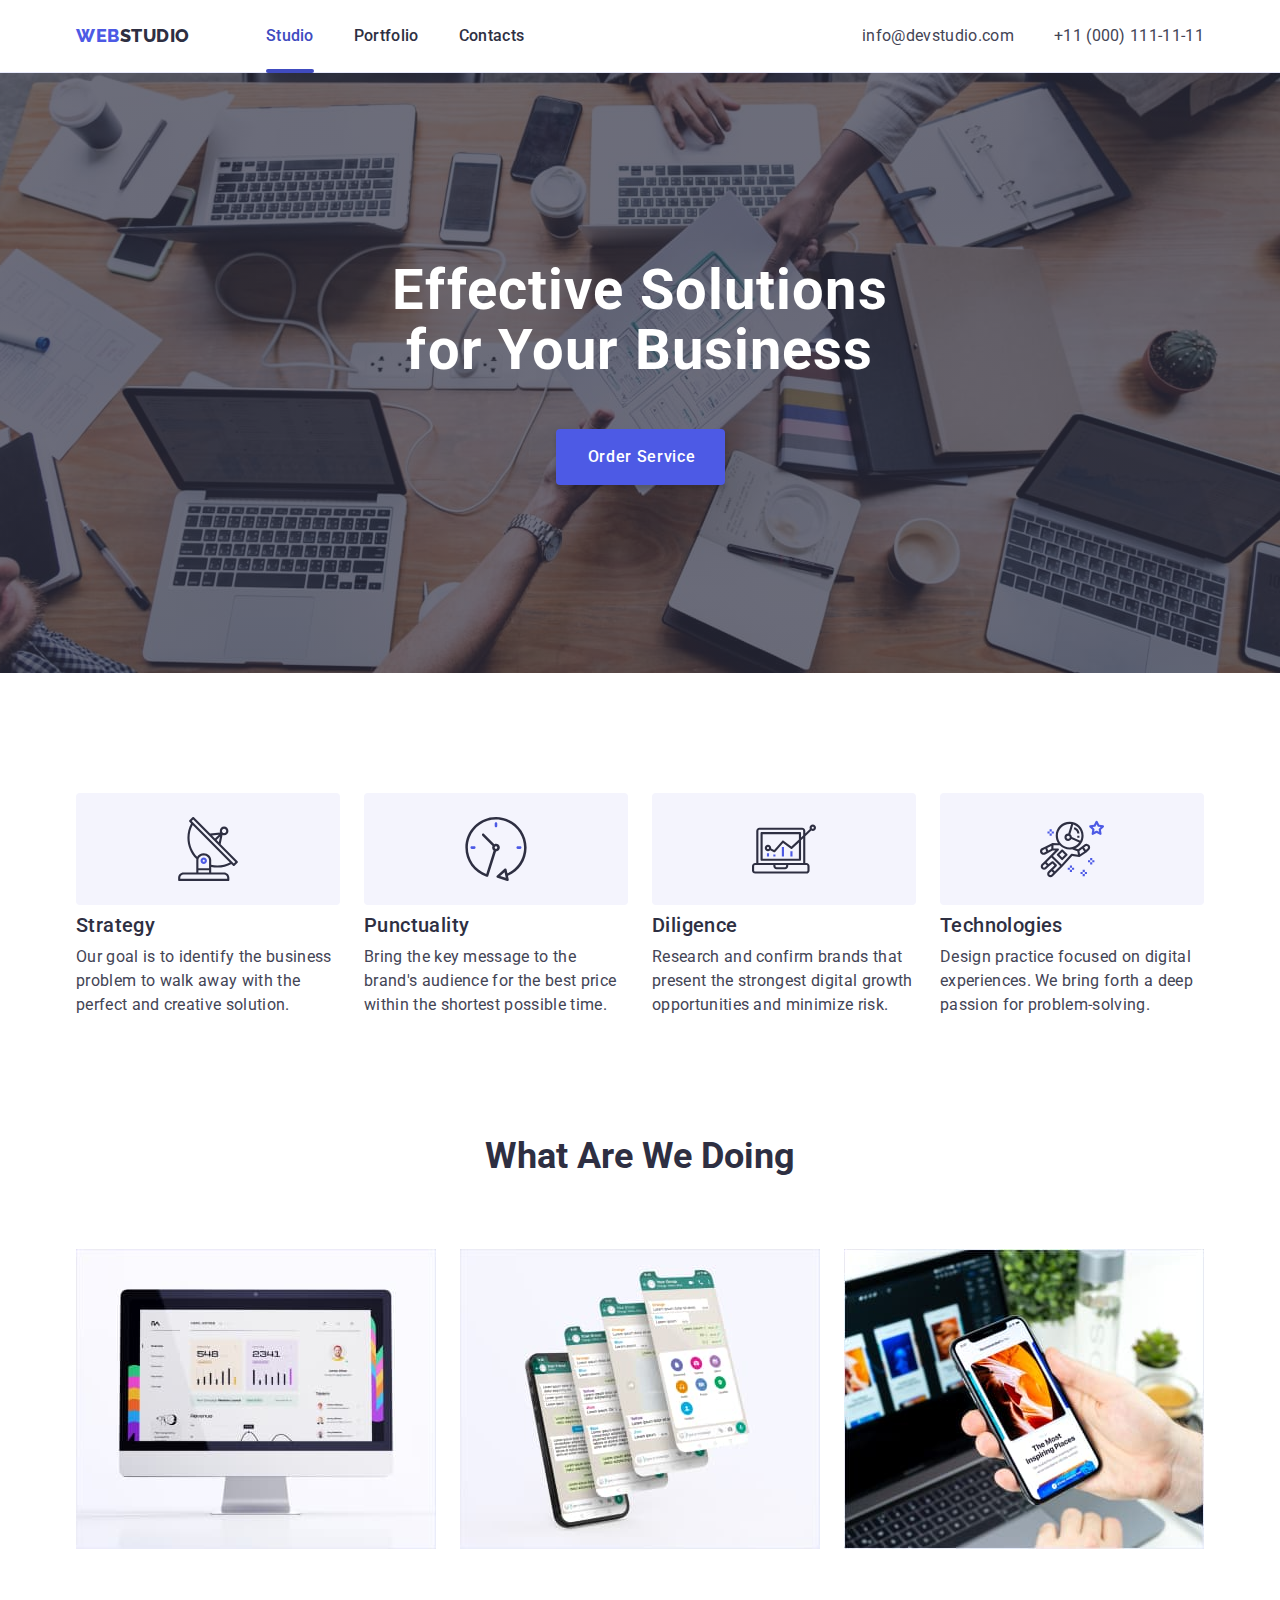
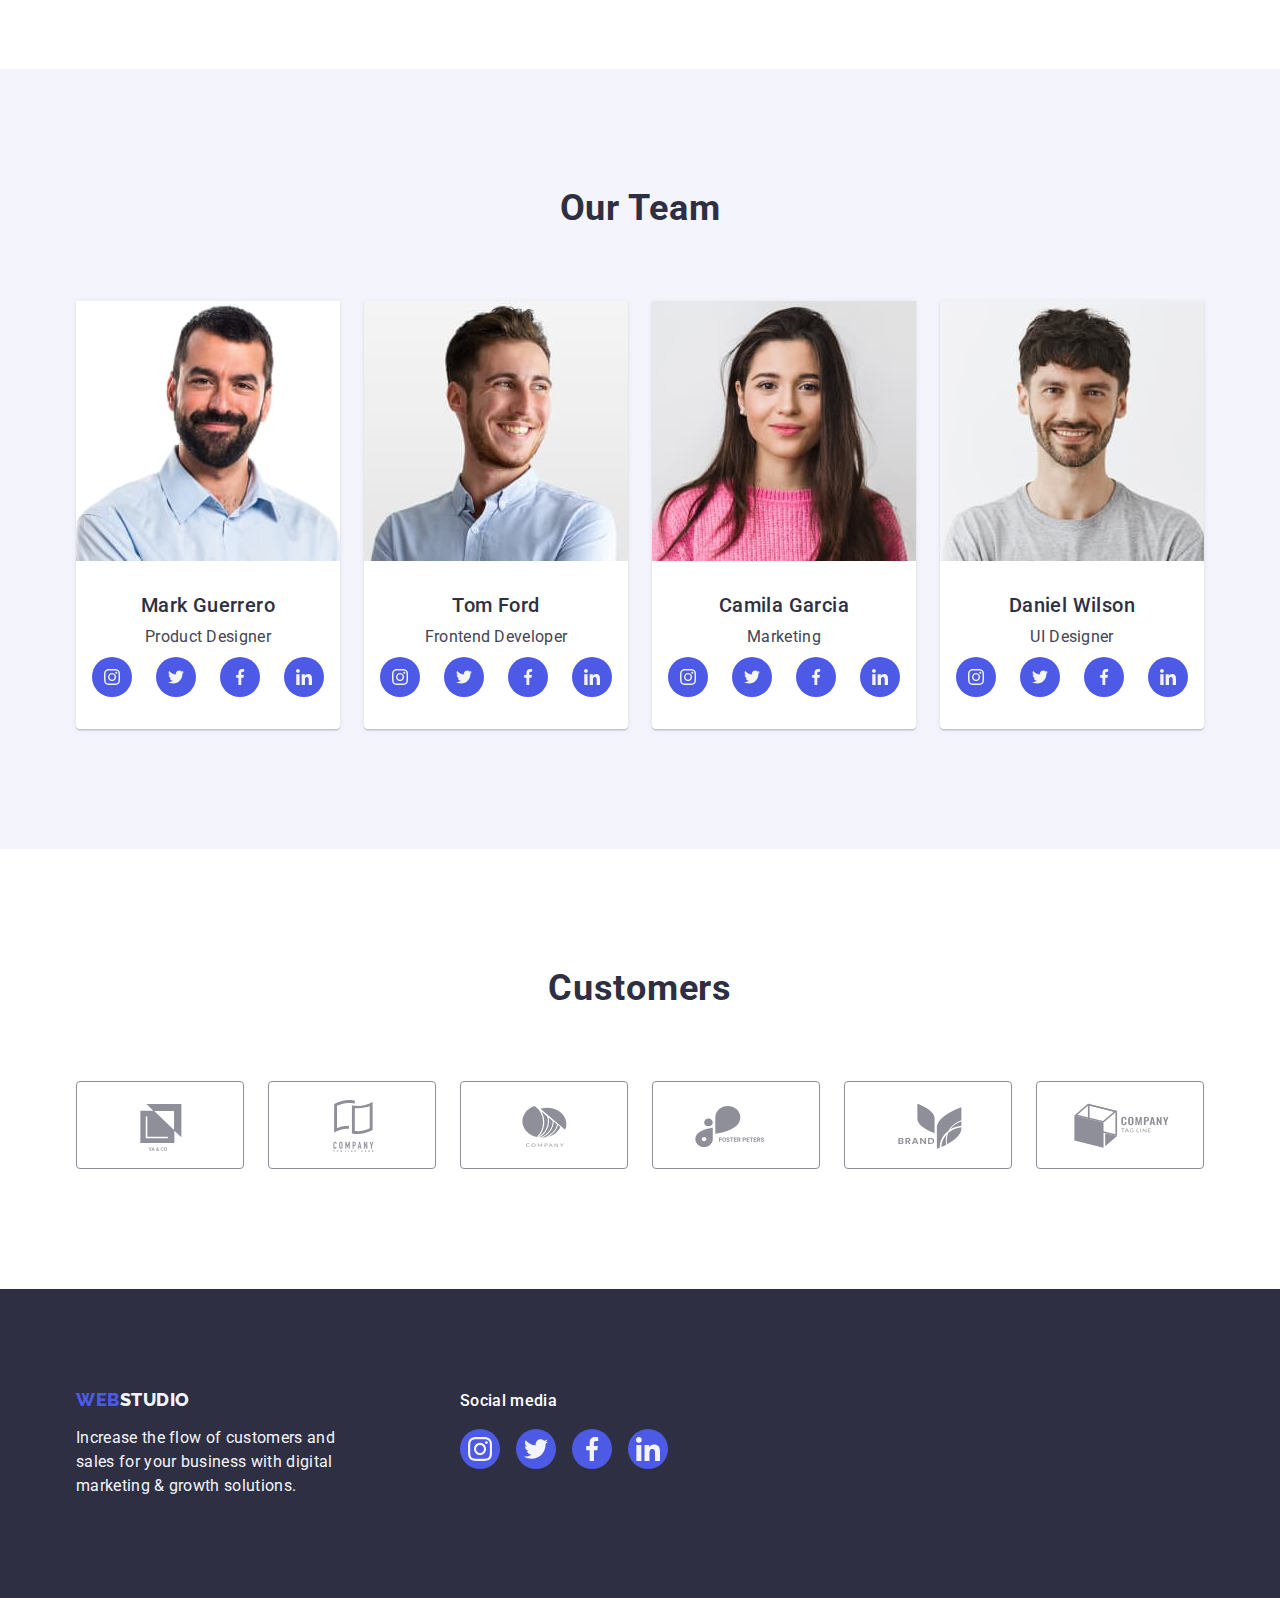
==== index.html @ 6869bcde "homework5" ====
<!DOCTYPE html>
<html lang="en">
  <head>
    <meta charset="UTF-8" />
    <meta http-equiv="X-UA-Compatible" content="IE=edge" />
    <meta name="viewport" content="width=device-width, initial-scale=1.0" />
    <link rel="preconnect" href="https://fonts.googleapis.com" />
    <link rel="preconnect" href="https://fonts.gstatic.com" crossorigin />
    <link
      href="https://fonts.googleapis.com/css2?family=Raleway:wght@800&family=Roboto:wght@400;500;700&display=swap"
      rel="stylesheet"
    />
    <link
      rel="stylesheet"
      href="https://cdnjs.cloudflare.com/ajax/libs/modern-normalize/1.1.0/modern-normalize.min.css"
    />
    <link rel="stylesheet" href="./css/styles.css" />
    <title>Studio</title>
  </head>
  <body>
    <header class="header-container">
      <div class="container nav-flex">
        <nav class="nav-container">
          <a class="nav-logo link" href="./index.html"
            >Web<span class="logo-span-header">Studio</span></a
          >
          <ul class="nav-list list">
            <li>
              <a class="nav-link link current" href="./index.html">Studio</a>
            </li>
            <li>
              <a class="nav-link link" href="./portfolio.html">Portfolio</a>
            </li>
            <li>
              <a class="nav-link link" href="">Contacts</a>
            </li>
          </ul>
        </nav>
        <address class="address">
          <ul class="address-list list">
            <li>
              <a class="address-link link" href="mailto:info@devstudio.com"
                >info@devstudio.com</a
              >
            </li>
            <li>
              <a class="address-link link" href="tel:+110001111111">
                +11 (000) 111-11-11</a
              >
            </li>
          </ul>
        </address>
      </div>
    </header>
    <main>
      <!-- section1 -->
      <section class="section-one-container section">
        <div class="container">
          <h1 class="section-one-title">
            Effective Solutions for Your Business
          </h1>
          <button class="section-one-button" type="button" data-modal-open>
            Order Service
          </button>
        </div>
      </section>
      <!-- section2 -->
      <section class="section-two-container section">
        <div class="container">
          <h2 class="visually-hidden">Our advantages</h2>
          <ul class="section-two-list list">
            <li class="section-two-item">
              <div class="section-two-icon">
                <svg width="64" Height="64">
                  <use href="./images/icons.svg#icon-antenna"></use>
                </svg>
              </div>
              <h3 class="section-two-name">Strategy</h3>
              <p class="section-two-text">
                Our goal is to identify the business problem to walk away with
                the perfect and creative solution.
              </p>
            </li>
            <li class="section-two-item">
              <div class="section-two-icon">
                <svg width="64" Height="64">
                  <use href="./images/icons.svg#icon-clock"></use>
                </svg>
              </div>

              <h3 class="section-two-name">Punctuality</h3>
              <p class="section-two-text">
                Bring the key message to the brand's audience for the best price
                within the shortest possible time.
              </p>
            </li>
            <li class="section-two-item">
              <div class="section-two-icon">
                <svg width="64" Height="64">
                  <use href="./images/icons.svg#icon-diagram"></use>
                </svg>
              </div>

              <h3 class="section-two-name">Diligence</h3>
              <p class="section-two-text">
                Research and confirm brands that present the strongest digital
                growth opportunities and minimize risk.
              </p>
            </li>
            <li class="section-two-item">
              <div class="section-two-icon">
                <svg width="64" Height="64">
                  <use href="./images/icons.svg#icon-astronaut"></use>
                </svg>
              </div>

              <h3 class="section-two-name">Technologies</h3>
              <p class="section-two-text">
                Design practice focused on digital experiences. We bring forth a
                deep passion for problem-solving.
              </p>
            </li>
          </ul>
        </div>
      </section>
      <!-- section3 -->
      <section class="section-three-container section">
        <div class="container">
          <h2 class="section-three-title">What are we doing</h2>
          <ul class="section-three-list list">
            <li class="section-three-item">
              <img
                src="./images/img1.jpg"
                alt="screen of the computer"
                width="360"
              />
            </li>
            <li class="section-three-item">
              <img
                src="./images/img2.jpg"
                alt="screen of smartphone"
                width="360"
              />
            </li>
            <li class="section-three-item">
              <img
                src="./images/img3.jpg"
                alt="picture of smartphone and computer"
                width="360"
              />
            </li>
          </ul>
        </div>
      </section>
      <!-- section4 -->
      <section class="section-four-container section">
        <div class="container">
          <h2 class="section-four-title">Our Team</h2>
          <ul class="section-four-list list">
            <li class="section-four-item">
              <img src="./images/foto1.jpg" alt="foto of man" width="264" />
              <div class="decoration">
                <h3 class="section-four-name">Mark Guerrero</h3>
                <p class="section-four-text">Product Designer</p>
                <ul class="list-icon list">
                  <li class="item-icon">
                    <a class="link-icon" href="">
                      <svg class="icon" width="16" height="16">
                        <use href="./images/icons.svg#icon-instagram"></use>
                      </svg>
                    </a>
                  </li>

                  <li class="item-icon">
                    <a class="link-icon" href="">
                      <svg class="icon" width="16" height="16">
                        <use href="./images/icons.svg#icon-twitter"></use>
                      </svg>
                    </a>
                  </li>
                  <li class="item-icon">
                    <a class="link-icon" href="">
                      <svg class="icon" width="16" height="16">
                        <use href="./images/icons.svg#icon-facebook"></use>
                      </svg>
                    </a>
                  </li>
                  <li class="item-icon">
                    <a class="link-icon" href="">
                      <svg class="icon" width="16" height="16">
                        <use href="./images/icons.svg#icon-linkedin"></use>
                      </svg>
                    </a>
                  </li>
                </ul>
              </div>
            </li>
            <li class="section-four-item">
              <img src="./images/foto2.jpg" alt="foto of man" width="264" />
              <div class="decoration">
                <h3 class="section-four-name">Tom Ford</h3>
                <p class="section-four-text">Frontend Developer</p>
                <ul class="list-icon list">
                  <li>
                    <a class="link-icon" href="">
                      <svg class="icon" width="16" height="16">
                        <use href="./images/icons.svg#icon-instagram"></use>
                      </svg>
                    </a>
                  </li>

                  <li>
                    <a class="link-icon" href="">
                      <svg class="icon" width="16" height="16">
                        <use href="./images/icons.svg#icon-twitter"></use>
                      </svg>
                    </a>
                  </li>
                  <li>
                    <a class="link-icon" href="">
                      <svg class="icon" width="16" height="16">
                        <use href="./images/icons.svg#icon-facebook"></use>
                      </svg>
                    </a>
                  </li>
                  <li>
                    <a class="link-icon" href="">
                      <svg class="icon" width="16" height="16">
                        <use href="./images/icons.svg#icon-linkedin"></use>
                      </svg>
                    </a>
                  </li>
                </ul>
              </div>
            </li>
            <li class="section-four-item">
              <img src="./images/foto3.jpg" alt="foto of women" width="264" />
              <div class="decoration">
                <h3 class="section-four-name">Camila Garcia</h3>
                <p class="section-four-text">Marketing</p>
                <ul class="list-icon list">
                  <li>
                    <a class="link-icon" href="">
                      <svg class="icon" width="16" height="16">
                        <use href="./images/icons.svg#icon-instagram"></use>
                      </svg>
                    </a>
                  </li>

                  <li>
                    <a class="link-icon" href="">
                      <svg class="icon" width="16" height="16">
                        <use href="./images/icons.svg#icon-twitter"></use>
                      </svg>
                    </a>
                  </li>
                  <li>
                    <a class="link-icon" href="">
                      <svg class="icon" width="16" height="16">
                        <use href="./images/icons.svg#icon-facebook"></use>
                      </svg>
                    </a>
                  </li>
                  <li>
                    <a class="link-icon" href="">
                      <svg class="icon" width="16" height="16">
                        <use href="./images/icons.svg#icon-linkedin"></use>
                      </svg>
                    </a>
                  </li>
                </ul>
              </div>
            </li>
            <li class="section-four-item">
              <img src="./images/foto4.jpg" alt="foto of man" width="264" />
              <div class="decoration">
                <h3 class="section-four-name">Daniel Wilson</h3>
                <p class="section-four-text">UI Designer</p>
                <ul class="list-icon list">
                  <li>
                    <a class="link-icon" href="">
                      <svg class="icon" width="16" height="16">
                        <use href="./images/icons.svg#icon-instagram"></use>
                      </svg>
                    </a>
                  </li>

                  <li>
                    <a class="link-icon" href="">
                      <svg class="icon" width="16" height="16">
                        <use href="./images/icons.svg#icon-twitter"></use>
                      </svg>
                    </a>
                  </li>
                  <li>
                    <a class="link-icon" href="">
                      <svg class="icon" width="16" height="16">
                        <use href="./images/icons.svg#icon-facebook"></use>
                      </svg>
                    </a>
                  </li>
                  <li>
                    <a class="link-icon" href="">
                      <svg class="icon" width="16" height="16">
                        <use href="./images/icons.svg#icon-linkedin"></use>
                      </svg>
                    </a>
                  </li>
                </ul>
              </div>
            </li>
          </ul>
        </div>
      </section>
      <!-- Section 5 -->
      <section class="section-five-container section">
        <div class="container">
          <h2 class="section-five-title">Customers</h2>
          <ul class="section-five-list list">
            <li class="section-five-item">
              <a class="section-five-icon" href="">
                <svg class="icon-clients" width="104" height="56">
                  <use href="./images/icons.svg#icon-group"></use>
                </svg>
              </a>
            </li>
            <li class="section-five-item">
              <a class="section-five-icon" href="">
                <svg class="icon-clients" width="104" height="56">
                  <use href="./images/icons.svg#icon-group-1"></use>
                </svg>
              </a>
            </li>
            <li class="section-five-item">
              <a class="section-five-icon" href="">
                <svg class="icon-clients" width="104" height="56">
                  <use href="./images/icons.svg#icon-group-2"></use>
                </svg>
              </a>
            </li>
            <li class="section-five-item">
              <a class="section-five-icon" href="">
                <svg class="icon-clients" width="104" height="56">
                  <use href="./images/icons.svg#icon-group-3"></use>
                </svg>
              </a>
            </li>
            <li class="section-five-item">
              <a class="section-five-icon" href="">
                <svg class="icon-clients" width="104" height="56">
                  <use href="./images/icons.svg#icon-group-4"></use>
                </svg>
              </a>
            </li>
            <li class="section-five-item">
              <a class="section-five-icon" href="">
                <svg class="icon-clients" width="104" height="56">
                  <use href="./images/icons.svg#icon-group-5"></use>
                </svg>
              </a>
            </li>
          </ul>
        </div>
      </section>
    </main>
    <!-- Footer -->
    <footer class="footer-container">
      <div class="container footer">
        <div class="footer-logo-container">
          <a class="nav-logo footer-logo link" href="./index.html"
            >Web<span class="logo-span-footer">Studio</span></a
          >
          <p class="footer-text">
            Increase the flow of customers and sales for your business with
            digital marketing & growth solutions.
          </p>
        </div>
        <div class="social-footer">
          <p class="social-footer-text">Social media</p>
          <ul class="list-icon list">
            <li class="footer-social">
              <a class="link-icon" href="">
                <svg class="icon-footer" width="24" height="24">
                  <use href="./images/icons.svg#icon-instagram"></use>
                </svg>
              </a>
            </li>

            <li class="footer-social">
              <a class="link-icon" href="">
                <svg class="icon-footer" width="24" height="24">
                  <use href="./images/icons.svg#icon-twitter"></use>
                </svg>
              </a>
            </li>
            <li class="footer-social">
              <a class="link-icon" href="">
                <svg class="icon-footer" width="24" height="24">
                  <use href="./images/icons.svg#icon-facebook"></use>
                </svg>
              </a>
            </li>
            <li class="footer-social">
              <a class="link-icon" href="">
                <svg class="icon-footer" width="24" height="24">
                  <use href="./images/icons.svg#icon-linkedin"></use>
                </svg>
              </a>
            </li>
          </ul>
        </div>
      </div>
    </footer>
    <div class="backdrop is-hidden" data-modal>
      <div class="modal">
        <button class="modal-button" type="button" data-modal-close>
          <svg class="modal-icon" width="8" height="8">
            <use href="./images/icons.svg#icon-button"></use>
          </svg>
        </button>
      </div>
    </div>
    <script src="./js/modal.js"></script>
  </body>
</html>
---- css/styles.css ----
:root {
    --main-color-font: #434455;
    --second-color-font: #2E2F42;
    --third-color-font: #FFFFFF;
    --main-color-link: #4D5AE5;
    --main-color-background: #2E2F42;
    --second-color-background: #F4F4FD;
    --hover-color: #404BBF;
    --footer-hover-color: #31D0AA;
    --color-border: #E7E9FC;
    --secon-color-border: #8e8f99;
    --color-modal: #FCFCFC;
}

body {
    font-family: 'Roboto', sans-serif;
    color: var(--main-color-font);
    background-color: var(--third-color-font);
    font-weight: 400;
    font-size: 16px;
}

.container {
    width: 1158px;
    margin: 0 auto;
    padding: 0 15px;
}

.section {
    padding: 120px 0;
}

/* STUDIO */
/* header */

h1,
h2,
h3,
h4,
p,
li {
    margin: 0;
}

img {
    display: block;
    max-width: 100%;
    height: auto;
}

.list {
    list-style: none;
    margin: 0;
    padding: 0;
}

.link {
    text-decoration: none;
}

.current::after {
    position: absolute;
    left: 0;
    bottom: -1px;
    content: " ";
    display: block;
    width: 100%;
    height: 4px;
    background-color: var(--hover-color);
    border-radius: 2px;
}

.header-container {
    border-bottom: 1px solid var(--color-border);
    box-shadow: 0px 2px 1px rgba(46, 47, 66, 0.08), 0px 1px 1px rgba(46, 47, 66, 0.16), 0px 1px 6px rgba(46, 47, 66, 0.08);
}

.nav-container {
    display: flex;
    align-items: center;
    margin-left: 0;
    margin-right: auto;

    font-weight: 500;
}

.nav-container>a {
    margin-right: 76px;
}

.nav-flex {
    display: flex;
    justify-content: space-between;
    align-items: center;
}

.nav-list,
.address-list {
    display: flex;
}

.nav-list li:not(:last-child),
.address-list li:not(:last-child) {
    margin-right: 40px;
}

.nav-logo {
    font-family: 'Raleway', sans-serif;
    font-weight: 800;
    font-size: 18px;
    line-height: 1.17;
    letter-spacing: 0.03em;
    text-transform: uppercase;
    color: var(--main-color-link);
}

.logo-span-header {
    color: var(--main-color-background);
}

.nav-link {
    position: relative;

    display: block;
    padding-top: 24px;
    padding-bottom: 24px;

    font-weight: 500;
    font-size: 16px;
    line-height: 1.5;
    letter-spacing: 0.02em;
    color: var(--second-color-font);

    transition-property: color;
    transition-duration: 250ms;
    transition-timing-function: cubic-bezier(0.4, 0, 0.2, 1);

}

.nav-link:hover,
.nav-link:focus,
.current {
    color: var(--hover-color);
}

.address {
    font-style: normal;
}

.address-link {
    font-size: 16px;
    line-height: 1.5;
    letter-spacing: 0.02em;
    color: var(--main-color-font);

    transition-property: color;
    transition-duration: 250ms;
    transition-timing-function: cubic-bezier(0.4, 0, 0.2, 1);
}

.address-link:hover,
.address-link:focus {
    color: var(--hover-color);
}

/* Main */
/* section 1 */
.section-one-container {
    max-width: 1440px;
    height: 600px;
    margin-left: auto;
    margin-right: auto;
    padding: 188px 0;
    text-align: center;
    background-color: var(--main-color-background);
    background-image: linear-gradient(rgba(46, 47, 66, 0.7), rgba(46, 47, 66, 0.7)),
        url(../images/people-office.jpg);
    background-repeat: no-repeat;
    background-size: cover;
    background-position: center;

}

.section-one-title {
    max-width: 496px;
    margin-right: auto;
    margin-left: auto;

    font-weight: 700;
    font-size: 56px;
    line-height: 1.07;
    letter-spacing: 0.02em;

    color: var(--third-color-font);
}

.section-one-button {
    display: block;
    padding: 16px 29px 16px 32px;
    margin-top: 48px;
    margin-right: auto;
    margin-left: auto;
    min-width: 169px;
    height: 56px;

    font-family: 'Roboto', sans-serif;
    font-weight: 500;
    font-size: 16px;
    line-height: 1.5;
    letter-spacing: 0.04em;
    color: var(--third-color-font);
    background: var(--main-color-link);
    box-shadow: 0px 4px 4px rgba(0, 0, 0, 0.15);
    border: none;
    border-radius: 4px;
    cursor: pointer;

    transition-property: background-color;
    transition-duration: 250ms;
    transition-timing-function: cubic-bezier(0.4, 0, 0.2, 1);
}

.section-one-button:hover,
.section-one-button:focus {
    background-color: var(--hover-color);
}

/* Section 2 */

.visually-hidden {
    position: absolute;
    white-space: nowrap;
    width: 1px;
    height: 1px;
    overflow: hidden;
    border: 0;
    padding: 0;
    clip: rect(0 0 0 0);
    clip-path: inset(50%);
    margin: -1px;
}

.section-two-list {
    display: flex;
    justify-content: space-between;
}

.section-two-icon {
    display: flex;
    justify-content: center;
    align-items: center;
    margin-bottom: 8px;
    width: 264px;
    Height: 112px;
    background: var(--second-color-background);
    border-radius: 4px;
}

.section-two-item {
    flex-basis: calc((100% - 72px) / 4);
}

.section-two-item:not(:last-child) {
    margin-right: 24px;
}

.section-two-name {
    margin-bottom: 8px;
    font-weight: 500;
    font-size: 20px;
    line-height: 1.2;
    letter-spacing: 0.02em;
    color: var(--second-color-font);
}

.section-two-text {

    line-height: 1.5;
    letter-spacing: 0.02em;
    color: var(--main-color-font);
}

/* Section 3 */
.section-three-container {
    padding-top: 0;
}

.section-three-list {
    display: flex;
}

.section-three-item {
    flex-basis: calc(100%/3-24px)
}

.section-three-item:not(:last-child) {
    margin-right: 24px;
}

.section-three-title {
    margin-bottom: 72px;

    font-weight: 700;
    font-size: 36px;
    line-height: 1.11;
    text-align: center;
    text-transform: capitalize;
    color: var(--second-color-font);
}


/* Section 4 */
.section-four-container {
    background: var(--second-color-background);
}

.section-four-title {
    margin-bottom: 72px;

    font-weight: 700;
    font-size: 36px;
    line-height: 1.11;
    letter-spacing: 0.02em;
    text-align: center;
    text-transform: capitalize;
    color: var(--second-color-font);
}

.section-four-list {
    display: flex;
}

.section-four-item {
    flex-basis: calc(100%/4-24px);

    background: var(--third-color-font);
    box-shadow: 0px 1px 6px rgba(46, 47, 66, 0.08), 0px 1px 1px rgba(46, 47, 66, 0.16), 0px 2px 1px rgba(46, 47, 66, 0.08);
    border-radius: 0px 0px 4px 4px;
}

.section-four-item:not(:last-child) {
    margin-right: 24px;
}

.decoration {
    padding: 32px 0;
}

.section-four-name {
    margin-bottom: 8px;

    font-weight: 500;
    font-size: 20px;
    line-height: 1.2;
    text-align: center;
    letter-spacing: 0.02em;
    color: var(--second-color-font);
}

.section-four-text {
    margin-bottom: 8px;

    line-height: 1.5;
    letter-spacing: 0.02em;
    text-align: center;
    color: var(--main-color-font);
}

.list-icon {
    display: flex;
    justify-content: center;
    gap: 24px;
}

.link-icon {
    display: flex;
    justify-content: center;
    align-items: center;

    width: 40px;
    height: 40px;
    border-radius: 50%;
    background-color: var(--main-color-link);

    transition-property: background-color;
    transition-duration: 250ms;
    transition-timing-function: cubic-bezier(0.4, 0, 0.2, 1);
}

.link-icon:hover,
.link-icon:focus {
    background-color: var(--hover-color);
}

.icon {
    fill: var(--second-color-background);

}

/* Section 5 */
.section-five-title {
    margin-bottom: 72px;

    font-weight: 700;
    font-size: 36px;
    line-height: 1.1;
    text-align: center;
    letter-spacing: 0.02em;
    text-transform: capitalize;
    color: var(--main-color-background);
}

.section-five-list {
    display: flex;
    justify-content: center;
    gap: 24px;
}

.section-five-item {
    width: 168px;
    height: 88px;
}

.section-five-icon {
    display: flex;
    justify-content: center;
    align-items: center;
    width: 100%;
    height: 100%;
    color: var(--secon-color-border);
    border: 1px solid var(--secon-color-border);
    border-radius: 4px;

    transition-property: color, border-color;
    transition-duration: 250ms;
    transition-timing-function: cubic-bezier(0.4, 0, 0.2, 1);
}

.section-five-icon:hover,
.section-five-icon:focus {
    color: var(--hover-color);
    border-color: var(--hover-color);
}

.icon-clients {
    fill: currentColor;

    transition-property: fill;
    transition-duration: 250ms;
    transition-timing-function: cubic-bezier(0.4, 0, 0.2, 1);

}

.icon-clients:hover,
.icon-clients:focus {
    fill: var(--hover-color)
}

/* footer */
.footer-container {
    padding: 100px 0;
    background: var(--main-color-background);
}

.footer {
    display: flex;
    align-items: baseline;
}

.footer-logo-container {
    margin-right: 120px;
    ;
}

.footer-logo {
    display: inline-block;
    margin-bottom: 16px;
}

.logo-span-footer {
    color: var(--second-color-background);
}

.footer-text {
    max-width: 264px;

    line-height: 1.5;
    letter-spacing: 0.02em;
    color: var(--second-color-background);
}

.social-footer-text {
    margin-bottom: 16px;

    font-weight: 500;
    line-height: 1.5;
    letter-spacing: 0.02em;

    color: var(--third-color-font);
}

.social-footer>ul {
    gap: 16px;
}

.footer-social>a {
    transition-property: background-color;
    transition-duration: 250ms;
    transition-timing-function: cubic-bezier(0.4, 0, 0.2, 1);

}

.footer-social>a:hover,
.footer-social>a:focus {
    background-color: var(--footer-hover-color);
}

.icon-footer {
    fill: var(--second-color-background);
}

/* PORTFOLIO */
/* Section 1 */
.portfolio-container {
    padding-top: 96px;
    padding-bottom: 120px;
}

.portfolio-list-button {
    display: flex;
    margin-bottom: 72px;
    justify-content: center;
}

.portfolio-button {
    padding: 12px 24px;

    font-family: "Roboto", sans-serif;
    font-weight: 500;
    font-size: 16px;
    line-height: 1.5;
    letter-spacing: 0.04em;
    text-align: center;
    color: var(--main-color-link);
    background: var(--second-color-background);
    border: 1px solid var(--color-border);
    border-radius: 4px;
    cursor: pointer;

    transition-property: border, box-shadow, border-radius, background-color, color;
    transition-duration: 250ms;
    transition-timing-function: cubic-bezier(0.4, 0, 0.2, 1);

}

.portfolio-button:hover,
.portfolio-button:focus {
    background-color: var(--hover-color);
    color: var(--third-color-font);
    box-shadow: 0px 3px 1px rgba(0, 0, 0, 0.1), 0px 2px 1px rgba(0, 0, 0, 0.08), 0px 2px 2px rgba(0, 0, 0, 0.12);
    border-radius: 4px;
    border: 1px solid transparent;
}

.portfolio-list-button li:not(:last-child) {
    margin-right: 24px;
}


.portfolio-list {
    display: flex;
    flex-wrap: wrap;
    row-gap: 48px;
    column-gap: 24px;

}

.portfolio-item {
    flex-basis: calc(100%-48px/3);
    background: var(--third-color-font);
}

.portfolio-link {
    display: block;

    transition-property: box-shadow;
    transition-duration: 250ms;
    transition-timing-function: cubic-bezier(0.4, 0, 0.2, 1);

}

.portfolio-link:hover,
.portfolio-link:focus {
    box-shadow: 0px 1px 6px rgba(46, 47, 66, 0.08), 0px 1px 1px rgba(46, 47, 66, 0.16), 0px 2px 1px rgba(46, 47, 66, 0.08);
}

.images {
    padding: 32px 16px;
    border: 1px solid var(--color-border);
    border-top: none;

}

.portfolio-title {
    margin-bottom: 8px;

    font-weight: 500;
    font-size: 20px;
    line-height: 1.2;
    letter-spacing: 0.02em;
    color: var(--second-color-font);
}

.portfolio-text {
    line-height: 1.5;
    letter-spacing: 0.02em;
    color: var(--main-color-font);
}

/* OVERLAY */
.overlay {
    position: relative;
    overflow: hidden;

}

.portfolio-link:hover .overlay-text,
.portfolio-link:focus .overlay-text {
    transform: translateY(0);

}

.overlay-text {
    position: absolute;
    left: 0;
    top: 0;
    width: 100%;
    height: 100%;
    padding: 40px 32px 164px;
    overflow: auto;

    transform: translateY(100%);
    transition-property: transform;
    transition-duration: 250ms;
    transition-timing-function: cubic-bezier(0.4, 0, 0.2, 1);


    line-height: 1.5;
    letter-spacing: 0.02em;
    color: var(--second-color-background);
    background-color: var(--main-color-link);

}

/* BACKDROP */
.backdrop {
    position: fixed;
    left: 0;
    top: 0;
    width: 100%;
    height: 100%;
    transform: translateX(0);
    transition: opacity 250ms cubic-bezier(0.4, 0, 0.2, 1),
        transform 250ms cubic-bezier(0.4, 0, 0.2, 1);

    background-color: rgba(46, 47, 66, 0.4);
}

.is-hidden {
    visibility: hidden;
    opacity: 0;
    pointer-events: none;
    transform: translateX(-100%);


}

.modal {
    position: absolute;
    left: 50%;
    top: 50%;
    transform: translate(-50%, -50%);

    width: 408px;
    height: 584px;
    background: var(--color-modal);
    box-shadow: 0px 1px 1px rgba(0, 0, 0, 0.14), 0px 1px 3px rgba(0, 0, 0, 0.12), 0px 2px 1px rgba(0, 0, 0, 0.2);
    border-radius: 4px;

}

.modal-button {
    position: absolute;
    top: 24px;
    right: 24px;

    display: flex;
    justify-content: center;
    align-items: center;

    width: 24px;
    height: 24px;

    background: var(--color-border);
    border: 1px solid rgba(0, 0, 0, 0.1);
    border-radius: 50%;
}
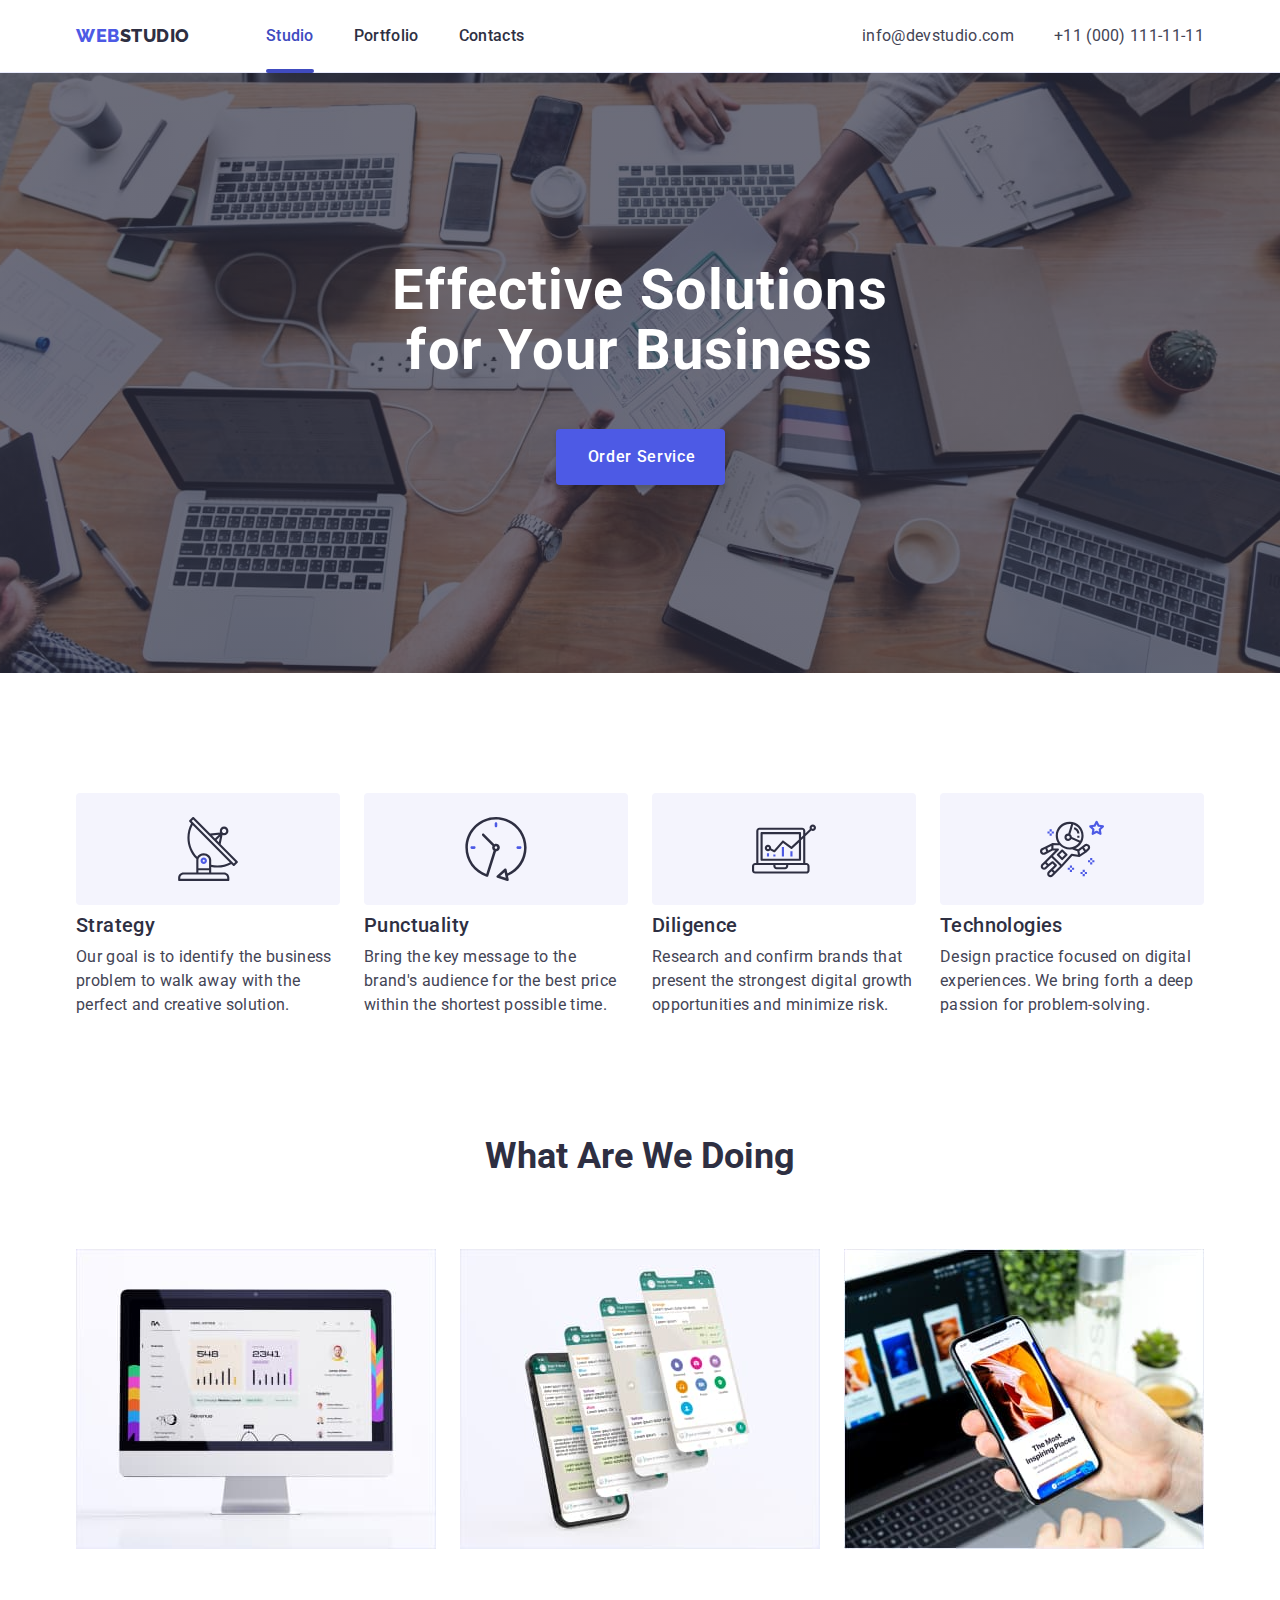
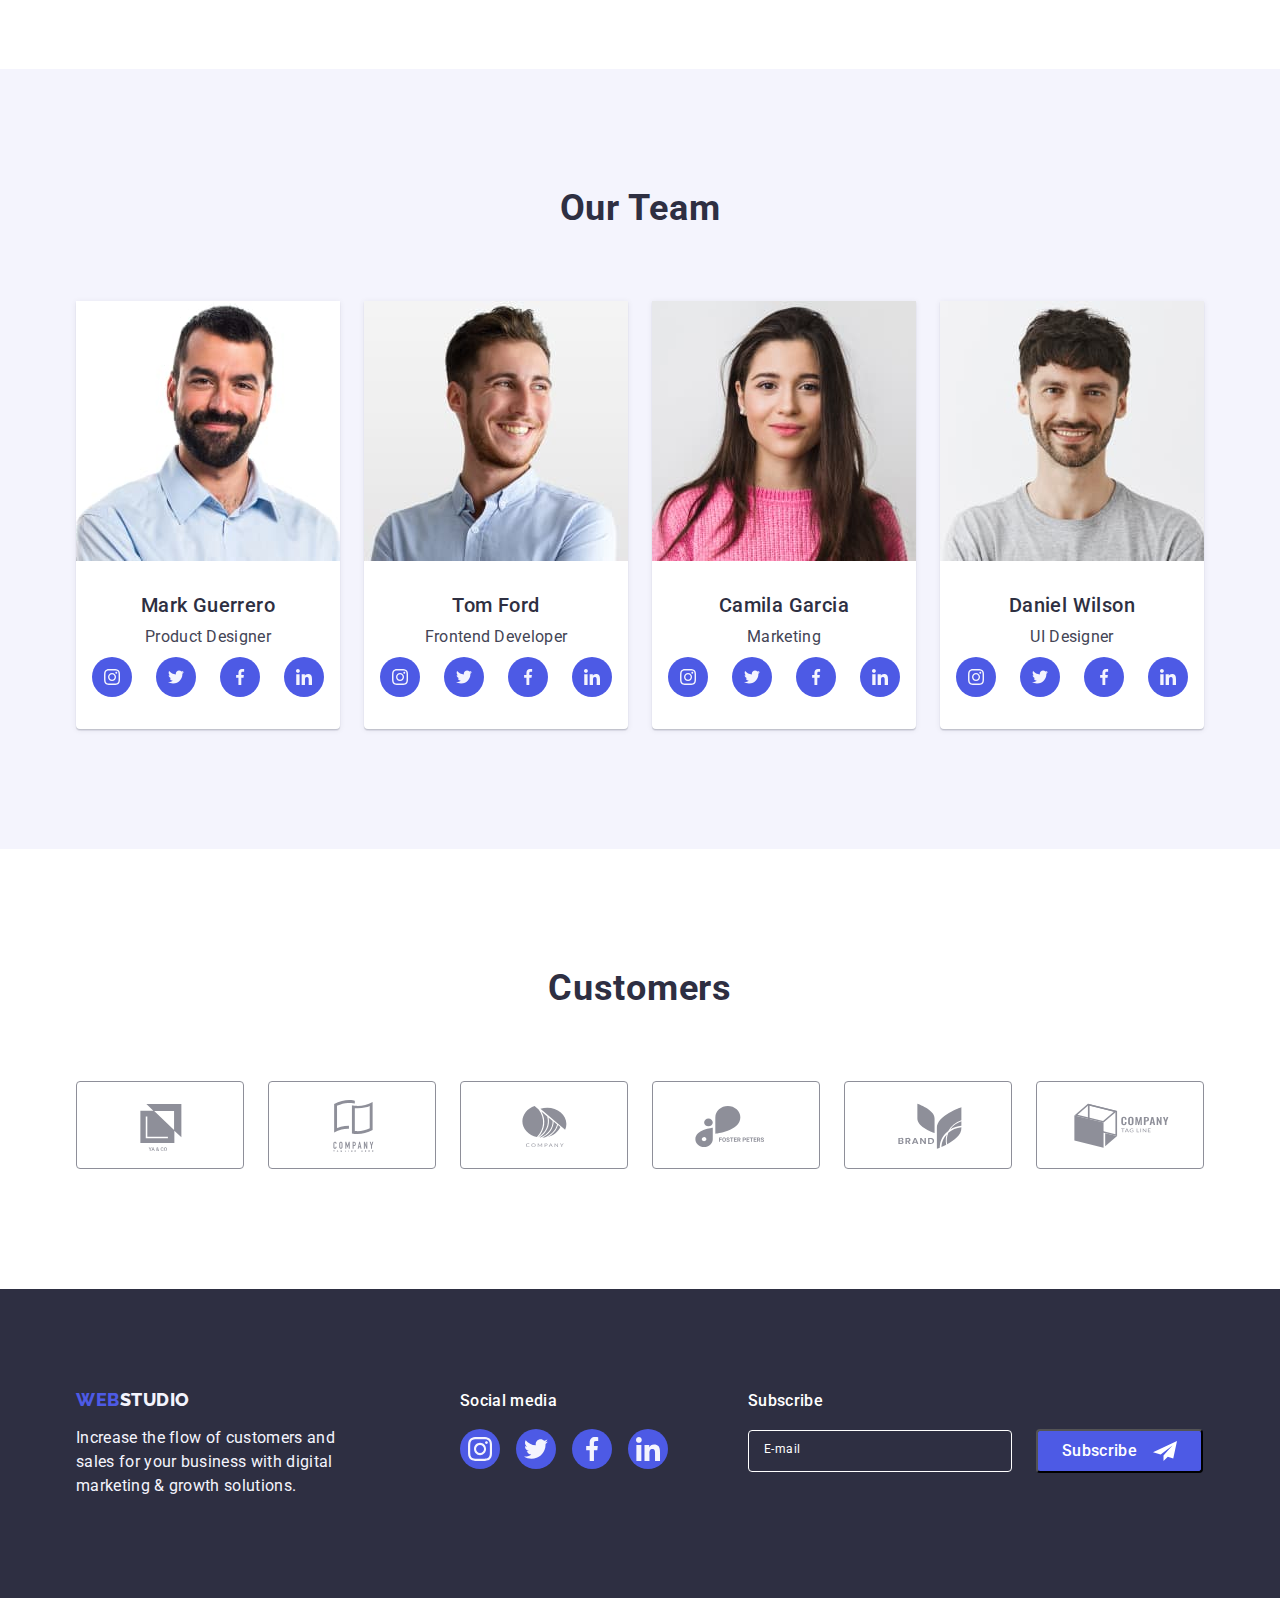
==== commit 4d36796b: "homework6" ====
--- a/index.html
+++ b/index.html
@@ -409,6 +409,18 @@
             </li>
           </ul>
         </div>
+        <div class="footer-subscribe">
+          <p class="footer-subscribe-text">Subscribe</p>
+          <form class="footer-subscribe-form">
+            <label class="footer-subscribe-label" for="email">E-mail</label>
+            <input class="footer-subscribe-input" type="email" name="" id="">
+            <button class="footer-subscribe-button" type="submit">Subscribe
+              <svg class="footer-subscribe-icon" width="24" height="24">
+                <use href="./images/icons.svg#icon-Frame-3"></use>
+              </svg>
+            </button>
+          </form>
+        </div>
       </div>
     </footer>
     <div class="backdrop is-hidden" data-modal>
@@ -418,6 +430,17 @@
             <use href="./images/icons.svg#icon-button"></use>
           </svg>
         </button>
+        <form class="modal-form">
+          <label for=""></label>
+          <input type="text"  name="" id="">
+          <label for=""></label>
+          <input type="tel"  name="" id="">
+          <label for=""></label>
+          <input type="email"  name="" id="">
+          <label for=""></label>
+          <input type="text"  name="" id="">
+
+        </form>
       </div>
     </div>
     <script src="./js/modal.js"></script>
--- a/css/styles.css
+++ b/css/styles.css
@@ -62,7 +62,7 @@
     position: absolute;
     left: 0;
     bottom: -1px;
-    content: " ";
+    content: '';
     display: block;
     width: 100%;
     height: 4px;
@@ -153,9 +153,7 @@
     letter-spacing: 0.02em;
     color: var(--main-color-font);
 
-    transition-property: color;
-    transition-duration: 250ms;
-    transition-timing-function: cubic-bezier(0.4, 0, 0.2, 1);
+    transition: color 250ms cubic-bezier(0.4, 0, 0.2, 1);
 }
 
 .address-link:hover,
@@ -215,9 +213,7 @@
     border-radius: 4px;
     cursor: pointer;
 
-    transition-property: background-color;
-    transition-duration: 250ms;
-    transition-timing-function: cubic-bezier(0.4, 0, 0.2, 1);
+    transition: background-color 250ms cubic-bezier(0.4, 0, 0.2, 1);
 }
 
 .section-one-button:hover,
@@ -382,9 +378,7 @@
     border-radius: 50%;
     background-color: var(--main-color-link);
 
-    transition-property: background-color;
-    transition-duration: 250ms;
-    transition-timing-function: cubic-bezier(0.4, 0, 0.2, 1);
+    transition: background-color 250ms cubic-bezier(0.4, 0, 0.2, 1);
 }
 
 .link-icon:hover,
@@ -431,9 +425,7 @@
     border: 1px solid var(--secon-color-border);
     border-radius: 4px;
 
-    transition-property: color, border-color;
-    transition-duration: 250ms;
-    transition-timing-function: cubic-bezier(0.4, 0, 0.2, 1);
+    transition: border-color 250ms cubic-bezier(0.4, 0, 0.2, 1), color 250ms cubic-bezier(0.4, 0, 0.2, 1);
 }
 
 .section-five-icon:hover,
@@ -445,10 +437,7 @@
 .icon-clients {
     fill: currentColor;
 
-    transition-property: fill;
-    transition-duration: 250ms;
-    transition-timing-function: cubic-bezier(0.4, 0, 0.2, 1);
-
+    transition: fill 250ms cubic-bezier(0.4, 0, 0.2, 1);
 }
 
 .icon-clients:hover,
@@ -488,7 +477,9 @@
     letter-spacing: 0.02em;
     color: var(--second-color-background);
 }
-
+.social-footer {
+    margin-right: 80px;
+}
 .social-footer-text {
     margin-bottom: 16px;
 
@@ -504,9 +495,7 @@
 }
 
 .footer-social>a {
-    transition-property: background-color;
-    transition-duration: 250ms;
-    transition-timing-function: cubic-bezier(0.4, 0, 0.2, 1);
+    transition: background-color 250ms cubic-bezier(0.4, 0, 0.2, 1);
 
 }
 
@@ -517,6 +506,68 @@
 
 .icon-footer {
     fill: var(--second-color-background);
+}
+
+.footer-subscribe-form {
+    position: relative;
+    display: flex;
+    justify-content: center;
+    align-items: center;
+    gap: 24px;
+    margin-top: 16px;
+}
+
+.footer-subscribe-text,
+.footer-subscribe-button {
+    font-weight: 500;
+    line-height: 1.5;
+    letter-spacing: 0.02em;
+
+    color: var(--third-color-font);
+
+}
+
+.footer-subscribe-button {
+    display: flex;
+    justify-content: center;
+    align-items: center;
+    padding: 8px 24px;
+    background: var(--main-color-link);
+    border-radius: 4px;
+    cursor: pointer;
+}
+
+.footer-subscribe-label {
+    position: absolute;
+    top: 8px;
+    left: 16px;
+
+    font-size: 12px;
+    line-height: 2;
+    letter-spacing: 0.04em;
+
+    color: var(--third-color-font);
+
+}
+
+.footer-subscribe-input {
+    padding: 8px 16px;
+    min-width: 264px;
+    min-height: 40px;
+
+    font-size: 12px;
+    line-height: 2;
+    letter-spacing: 0.04em;
+
+    color: var(--third-color-font);
+
+    background-color: transparent;
+    border: 1px solid var(--third-color-font);
+    border-radius: 4px;
+}
+
+.footer-subscribe-icon {
+    margin-left: 16px;
 }
 
 /* PORTFOLIO */
@@ -547,9 +598,7 @@
     border-radius: 4px;
     cursor: pointer;
 
-    transition-property: border, box-shadow, border-radius, background-color, color;
-    transition-duration: 250ms;
-    transition-timing-function: cubic-bezier(0.4, 0, 0.2, 1);
+    transition: color 250ms cubic-bezier(0.4, 0, 0.2, 1), background-color 250ms cubic-bezier(0.4, 0, 0.2, 1), border-color 250ms cubic-bezier(0.4, 0, 0.2, 1), box-shadow 250ms cubic-bezier(0.4, 0, 0.2, 1);
 
 }
 
@@ -583,10 +632,7 @@
 .portfolio-link {
     display: block;
 
-    transition-property: box-shadow;
-    transition-duration: 250ms;
-    transition-timing-function: cubic-bezier(0.4, 0, 0.2, 1);
-
+    transition: box-shadow 250ms cubic-bezier(0.4, 0, 0.2, 1);
 }
 
 .portfolio-link:hover,
@@ -636,13 +682,11 @@
     top: 0;
     width: 100%;
     height: 100%;
-    padding: 40px 32px 164px;
+    padding: 40px 32px;
     overflow: auto;
 
     transform: translateY(100%);
-    transition-property: transform;
-    transition-duration: 250ms;
-    transition-timing-function: cubic-bezier(0.4, 0, 0.2, 1);
+    transition: transform 250ms cubic-bezier(0.4, 0, 0.2, 1);
 
 
     line-height: 1.5;
@@ -659,9 +703,7 @@
     top: 0;
     width: 100%;
     height: 100%;
-    transform: translateX(0);
-    transition: opacity 250ms cubic-bezier(0.4, 0, 0.2, 1),
-        transform 250ms cubic-bezier(0.4, 0, 0.2, 1);
+    transition: opacity 250ms cubic-bezier(0.4, 0, 0.2, 1), visibility 250ms cubic-bezier(0.4, 0, 0.2, 1);
 
     background-color: rgba(46, 47, 66, 0.4);
 }
@@ -670,8 +712,7 @@
     visibility: hidden;
     opacity: 0;
     pointer-events: none;
-    transform: translateX(-100%);
-
+    transition: opacity 250ms cubic-bezier(0.4, 0, 0.2, 1), visibility 250ms cubic-bezier(0.4, 0, 0.2, 1);
 
 }
 
@@ -681,8 +722,10 @@
     top: 50%;
     transform: translate(-50%, -50%);
 
+    transition: transform 250ms cubic-bezier(0.4, 0, 0.2, 1);
+
     width: 408px;
-    height: 584px;
+    min-height: 576px;
     background: var(--color-modal);
     box-shadow: 0px 1px 1px rgba(0, 0, 0, 0.14), 0px 1px 3px rgba(0, 0, 0, 0.12), 0px 2px 1px rgba(0, 0, 0, 0.2);
     border-radius: 4px;
@@ -694,14 +737,36 @@
     top: 24px;
     right: 24px;
 
+    transition: background-color 250ms cubic-bezier(0.4, 0, 0.2, 1), border 250ms cubic-bezier(0.4, 0, 0.2, 1);
+
     display: flex;
     justify-content: center;
     align-items: center;
 
     width: 24px;
     height: 24px;
+    padding: 0;
+    cursor: pointer;
 
     background: var(--color-border);
     border: 1px solid rgba(0, 0, 0, 0.1);
     border-radius: 50%;
+}
+
+.modal-button:hover,
+.modal-button:focus {
+    background-color: var(--hover-color);
+    border: transparent;
+
+}
+
+.modal-icon {
+    transition: fill 250ms cubic-bezier(0.4, 0, 0.2, 1);
+
+    fill: var(--main-color-background);
+}
+
+.modal-button:hover .modal-icon,
+.modal-button:focus .modal-icon {
+    fill: var(--third-color-font);
 }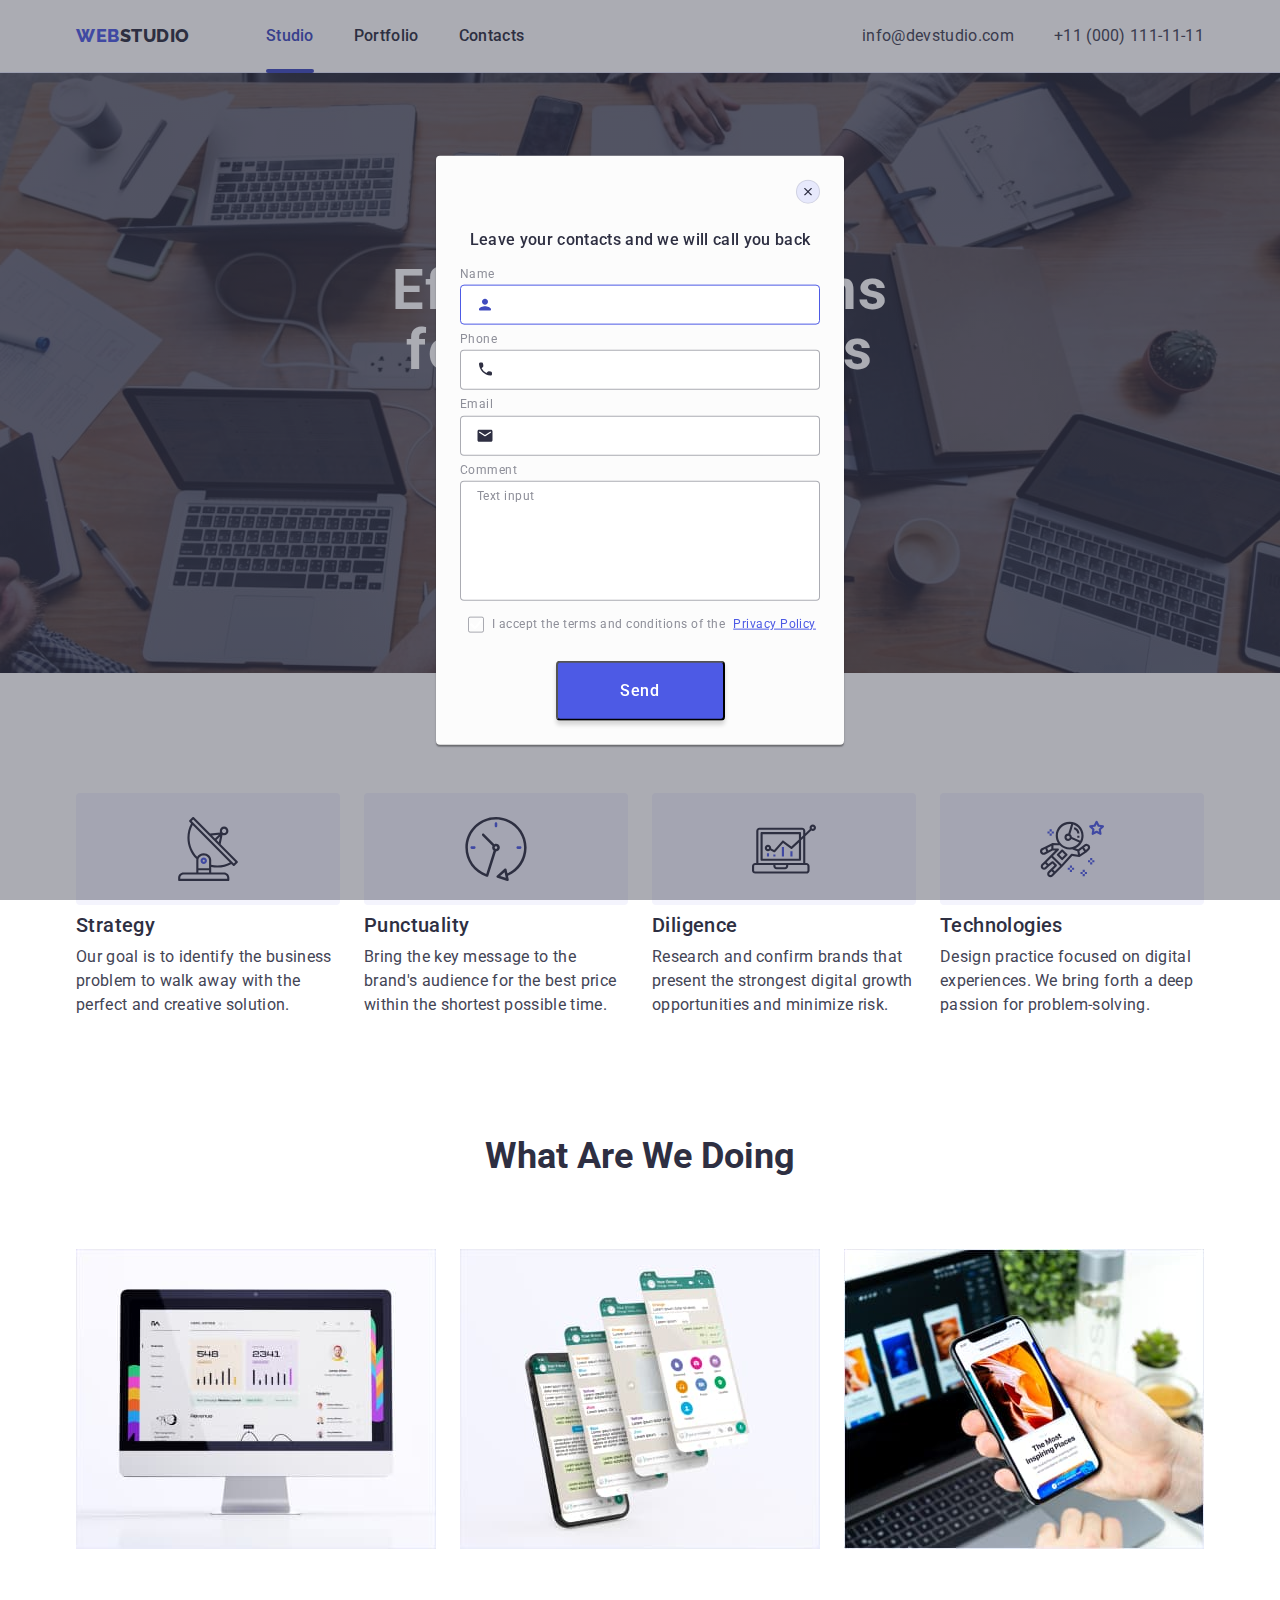
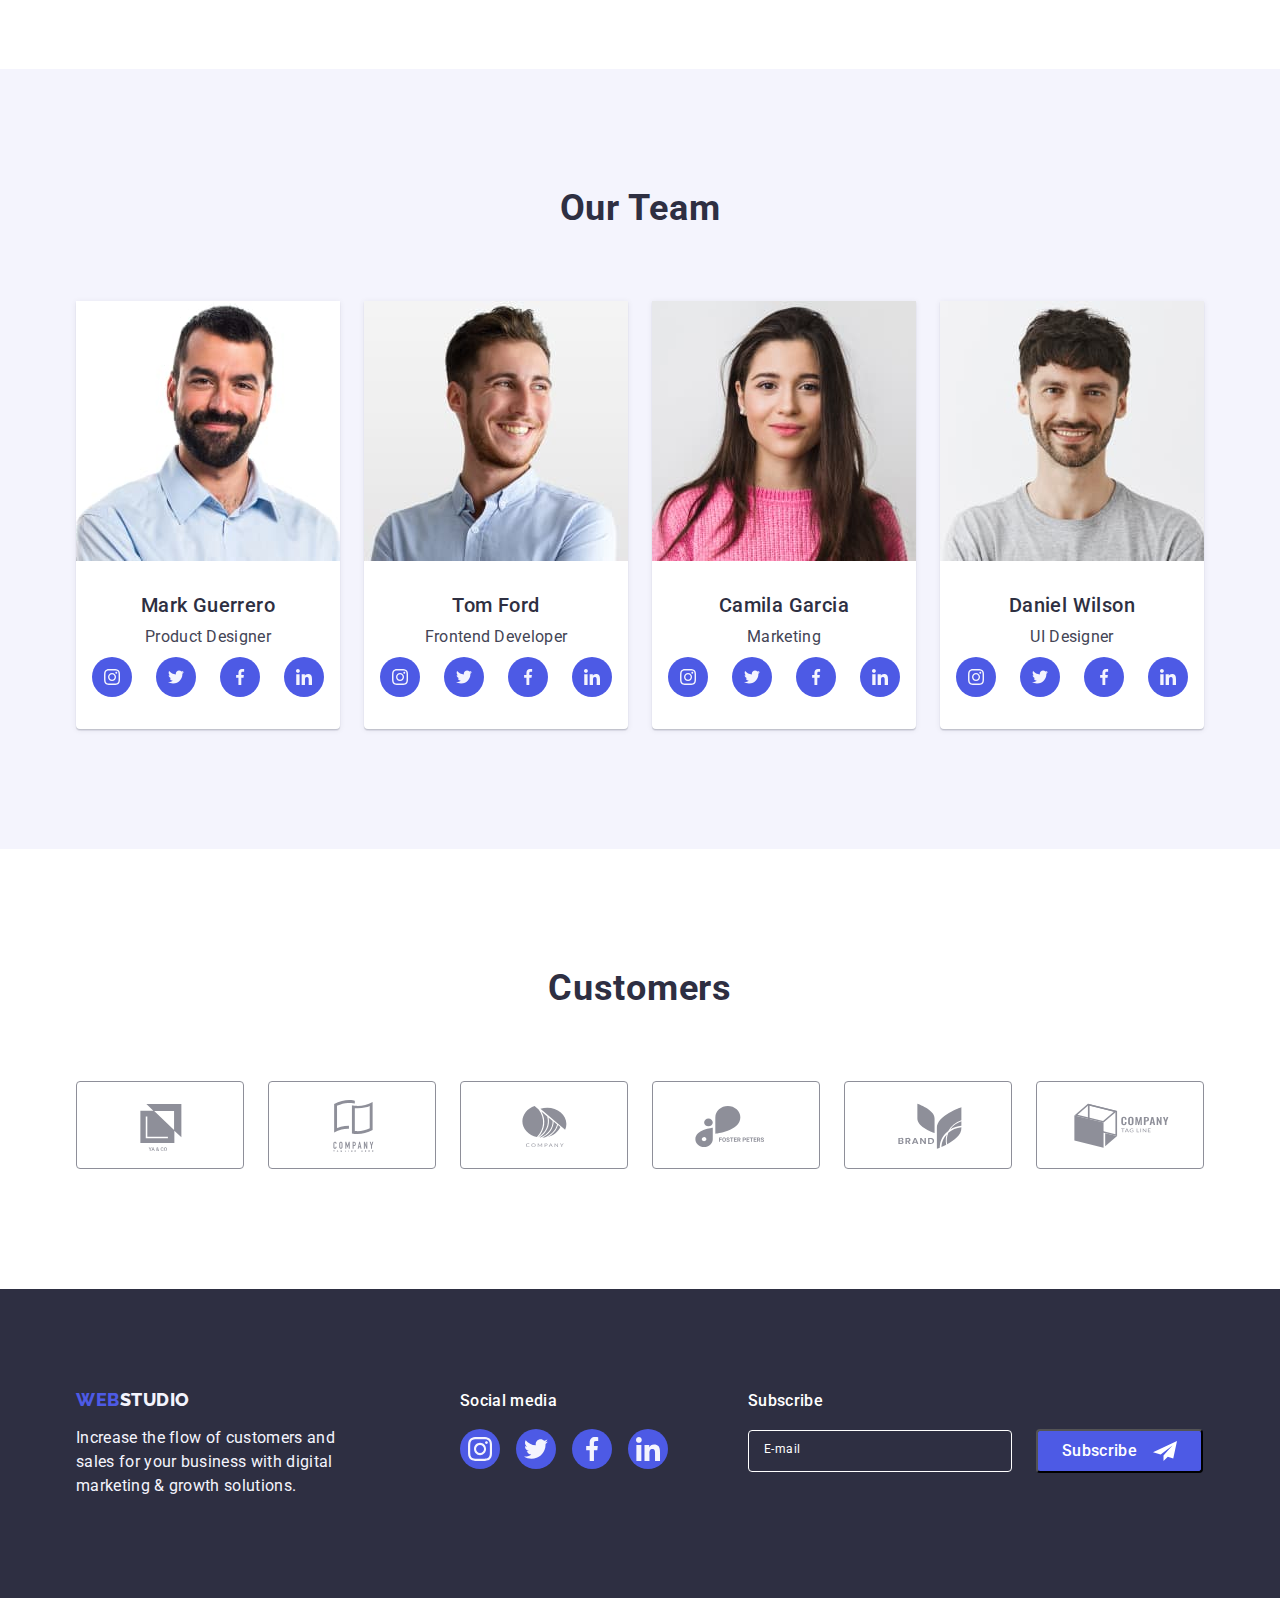
==== commit b1b5e30f: "homework6_1" ====
--- a/index.html
+++ b/index.html
@@ -412,9 +412,16 @@
         <div class="footer-subscribe">
           <p class="footer-subscribe-text">Subscribe</p>
           <form class="footer-subscribe-form">
+            <input
+              class="footer-subscribe-input"
+              type="email"
+              name="email"
+              id="email"
+              placeholder=" "
+            />
             <label class="footer-subscribe-label" for="email">E-mail</label>
-            <input class="footer-subscribe-input" type="email" name="" id="">
-            <button class="footer-subscribe-button" type="submit">Subscribe
+            <button class="footer-subscribe-button" type="submit">
+              Subscribe
               <svg class="footer-subscribe-icon" width="24" height="24">
                 <use href="./images/icons.svg#icon-Frame-3"></use>
               </svg>
@@ -423,23 +430,80 @@
         </div>
       </div>
     </footer>
-    <div class="backdrop is-hidden" data-modal>
+    <div class="backdrop" data-modal>
       <div class="modal">
         <button class="modal-button" type="button" data-modal-close>
           <svg class="modal-icon" width="8" height="8">
             <use href="./images/icons.svg#icon-button"></use>
           </svg>
         </button>
+        <p class="modal-title">Leave your contacts and we will call you back</p>
         <form class="modal-form">
-          <label for=""></label>
-          <input type="text"  name="" id="">
-          <label for=""></label>
-          <input type="tel"  name="" id="">
-          <label for=""></label>
-          <input type="email"  name="" id="">
-          <label for=""></label>
-          <input type="text"  name="" id="">
-
+          <label for="name">Name</label>
+          <div class="modal-input-wrapper">
+            <input
+              class="modal-input"
+              type="text"
+              name="user_name"
+              id="name"
+              required
+              autofocus
+            />
+            <svg class="modal-form-icon" width="18" height="24">
+              <use href="./images/icons.svg#icon-person"></use>
+            </svg>
+          </div>
+
+          <label for="tel">Phone</label>
+          <div class="modal-input-wrapper">
+            <input
+              class="modal-input"
+              type="tel"
+              name="user_tel"
+              id="tel"
+              required
+            />
+            <svg class="modal-form-icon" width="18" height="24">
+              <use href="./images/icons.svg#icon-phone"></use>
+            </svg>
+          </div>
+
+          <label for="user_email">Email</label>
+          <div class="modal-input-wrapper">
+            <input
+              class="modal-input"
+              type="email"
+              name="user_email"
+              id="user_email"
+              required
+            />
+            <svg class="modal-form-icon" width="18" height="24">
+              <use href="./images/icons.svg#icon-email"></use>
+            </svg>
+          </div>
+
+          <label for="textarea">Comment</label>
+          <textarea
+            class="modal-textarea"
+            name="user_message"
+            placeholder="Text input"
+            id="textarea"
+          ></textarea>
+          <label class="modal-checkbox"
+            ><input
+              class="modal-checkbox-input"
+              type="checkbox"
+              name="Privacy Policy"
+              id="checkbox"
+              required
+            />
+            <svg class="icon-checkbox" width="9.5" height="7">
+              <use href="./images/icons.svg#icon-Vector"></use>
+            </svg>
+            I accept the terms and conditions of the
+            <span class="modal-span">Privacy Policy</span>
+          </label>
+          <button class="modal-form-button" type="submit">Send</button>
         </form>
       </div>
     </div>
--- a/css/styles.css
+++ b/css/styles.css
@@ -477,9 +477,11 @@
     letter-spacing: 0.02em;
     color: var(--second-color-background);
 }
+
 .social-footer {
     margin-right: 80px;
 }
+
 .social-footer-text {
     margin-bottom: 16px;
 
@@ -548,6 +550,8 @@
 
     color: var(--third-color-font);
 
+    transition: opacity 250ms cubic-bezier(0.4, 0, 0.2, 1);
+
 }
 
 .footer-subscribe-input {
@@ -564,6 +568,11 @@
     background-color: transparent;
     border: 1px solid var(--third-color-font);
     border-radius: 4px;
+}
+
+.footer-subscribe-input:focus+.footer-subscribe-label,
+.footer-subscribe-input:not(:placeholder-shown)+.footer-subscribe-label {
+    opacity: 0;
 }
 
 .footer-subscribe-icon {
@@ -769,4 +778,139 @@
 .modal-button:hover .modal-icon,
 .modal-button:focus .modal-icon {
     fill: var(--third-color-font);
+}
+
+.modal-title {
+    margin-top: 72px;
+    margin-bottom: 16px;
+    font-weight: 500;
+    font-size: 16px;
+    line-height: 1.5;
+    text-align: center;
+    letter-spacing: 0.02em;
+    color: var(--main-color-background);
+}
+
+.modal-form {
+    padding: 0 24px;
+    display: flex;
+    flex-direction: column;
+}
+
+.modal-input-wrapper {
+    position: relative;
+    margin-bottom: 8px;
+
+}
+
+.modal-form-icon {
+    position: absolute;
+    top: 50%;
+    left: 16px;
+    transform: translateY(-50%);
+    fill: var(--main-color-background);
+
+    transition: fill 250ms cubic-bezier(0.4, 0, 0.2, 1);
+
+}
+
+.modal-input:hover+.modal-form-icon,
+.modal-input:focus+.modal-form-icon {
+    fill: var(--hover-color);
+}
+
+.modal-input,
+.modal-textarea {
+    width: 100%;
+    height: 40px;
+    border: 1px solid rgba(46, 47, 66, 0.4);
+    border-radius: 4px;
+
+    transition: border 250ms cubic-bezier(0.4, 0, 0.2, 1);
+}
+
+.modal-input {
+    padding-left: 38px;
+}
+
+.modal-form>label {
+    margin-bottom: 4px;
+}
+
+.modal-textarea {
+    margin-bottom: 16px;
+    padding: 8px 16px;
+    height: 120px;
+    resize: none;
+}
+
+.modal-input:hover,
+.modal-input:focus,
+.modal-textarea:focus,
+.modal-textarea:hover {
+    outline: none;
+    border: 1px solid var(--main-color-link);
+}
+
+.modal-textarea::placeholder,
+.modal-form>label,
+.modal-checkbox {
+    font-weight: 400;
+    font-size: 12px;
+    line-height: 1.1;
+    letter-spacing: 0.04em;
+    color: var(--secon-color-border);
+}
+
+.modal-span {
+    text-decoration-line: underline;
+    color: var(--main-color-link);
+}
+
+.modal-checkbox {
+    display: flex;
+    align-items: center;
+    gap: 8px;
+}
+
+.icon-checkbox {
+    padding: 1px 1px;
+    width: 16px;
+    height: 16px;
+    background-color: transparent;
+    border: 1px solid rgba(46, 47, 66, 0.4);
+    border-radius: 2px;
+    fill: var(--third-color-font);
+    cursor: pointer;
+    transition: background-color 250ms cubic-bezier(0.4, 0, 0.2, 1);
+
+}
+
+.modal-checkbox-input {
+    appearance: none;
+}
+
+.modal-checkbox-input:checked+.icon-checkbox {
+    background-color: var(--hover-color);
+
+}
+
+
+
+.modal-form-button {
+    margin: 24px auto;
+    padding: 16px 32px;
+    width: 169px;
+    font-family: 'Roboto';
+    font-style: normal;
+    font-weight: 500;
+    font-size: 16px;
+    line-height: 24px;
+    text-align: center;
+    letter-spacing: 0.04em;
+    color: var(--third-color-font);
+    background: var(--main-color-link);
+    box-shadow: 0px 4px 4px rgba(0, 0, 0, 0.15);
+    border-radius: 4px;
+    cursor: pointer;
 }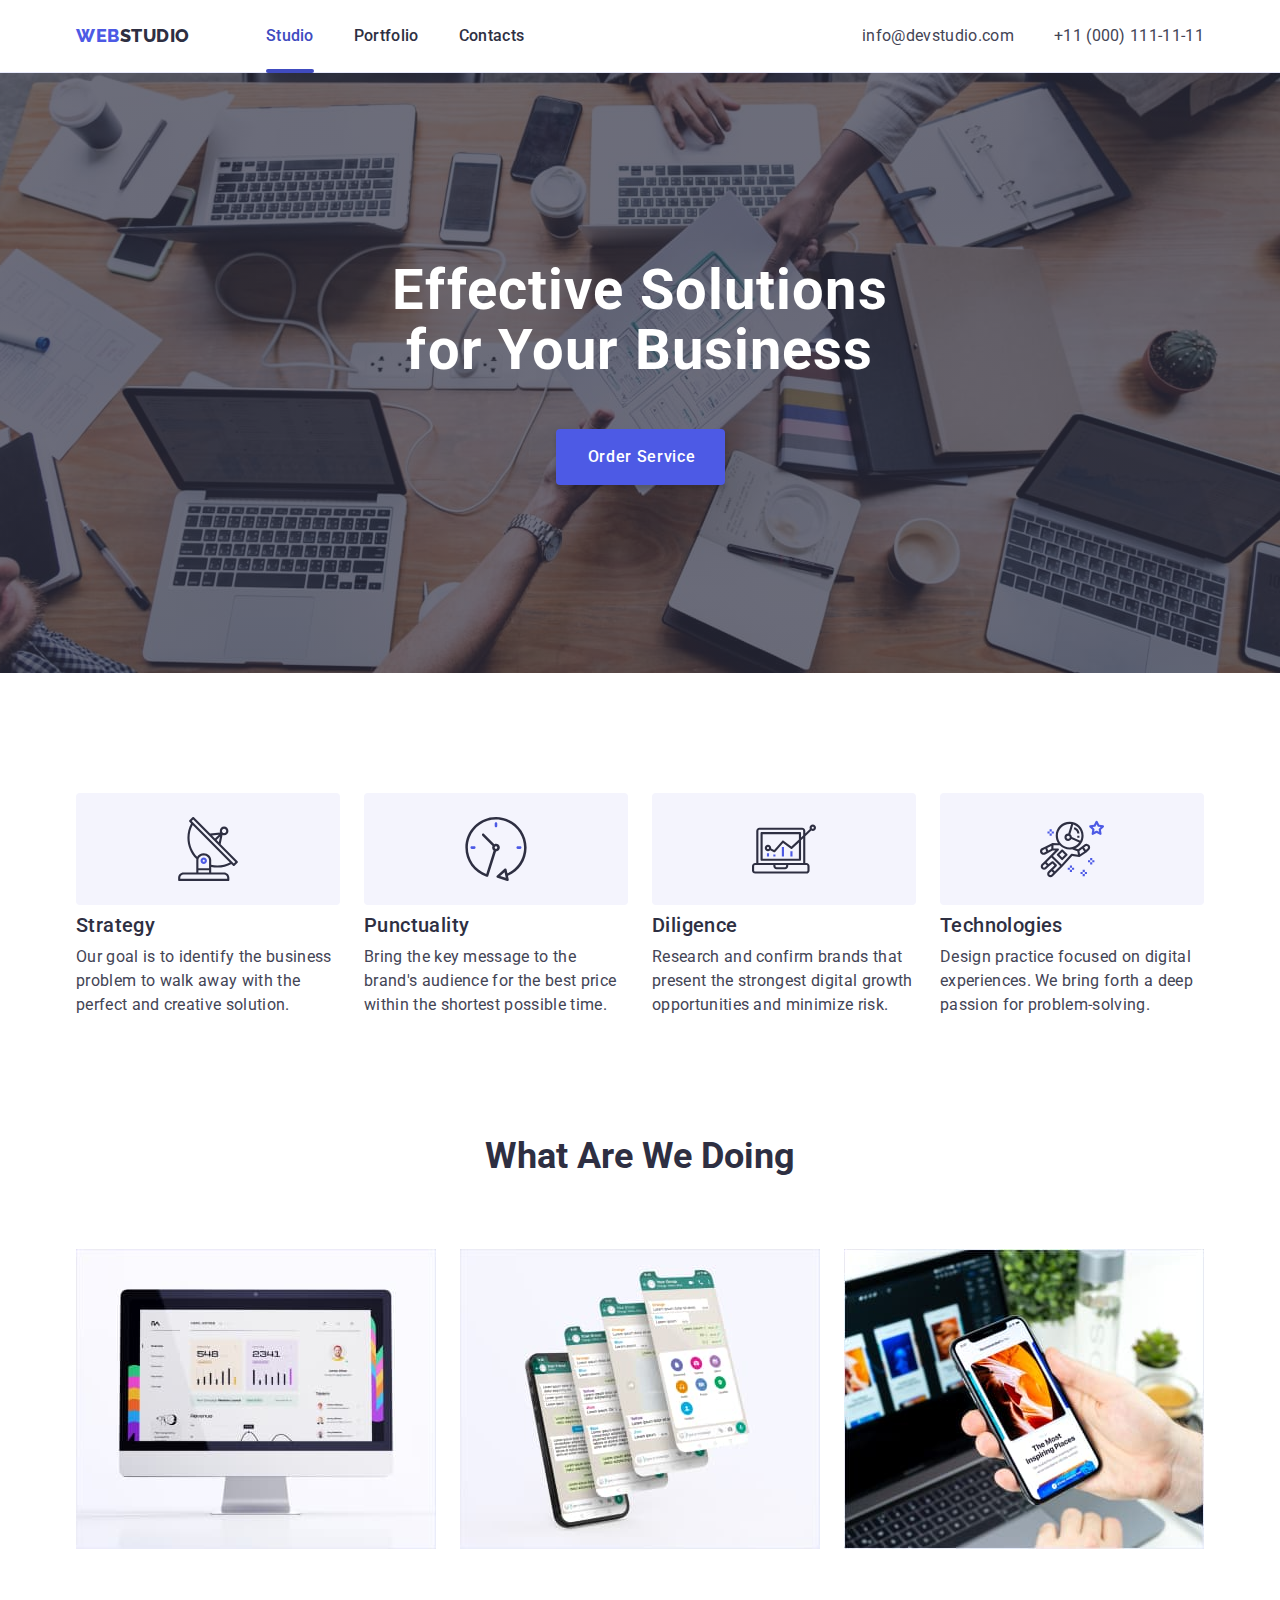
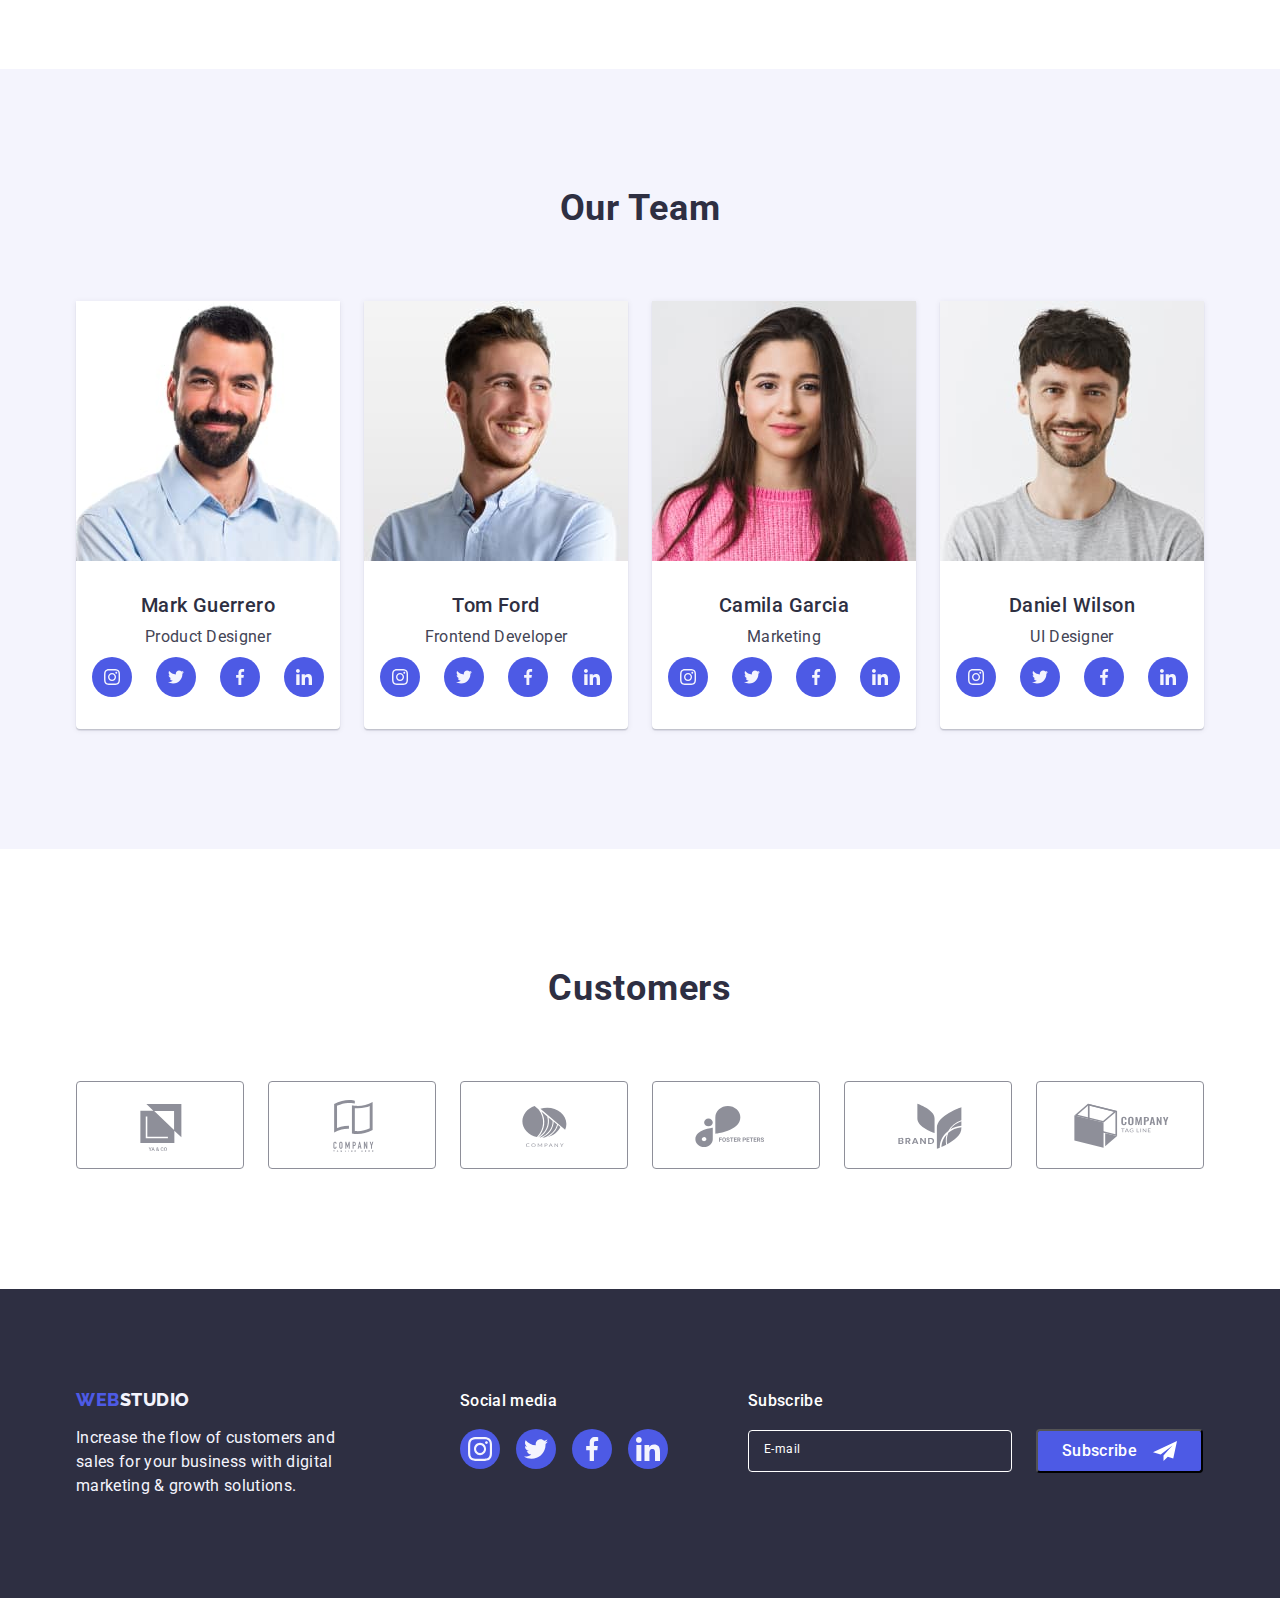
==== commit 6d2eefac: "homework5-finish" ====
--- a/index.html
+++ b/index.html
@@ -430,7 +430,7 @@
         </div>
       </div>
     </footer>
-    <div class="backdrop" data-modal>
+    <div class="backdrop is-hidden" data-modal>
       <div class="modal">
         <button class="modal-button" type="button" data-modal-close>
           <svg class="modal-icon" width="8" height="8">
--- a/css/styles.css
+++ b/css/styles.css
@@ -888,6 +888,7 @@
 
 .modal-checkbox-input {
     appearance: none;
+    position: absolute;
 }
 
 .modal-checkbox-input:checked+.icon-checkbox {
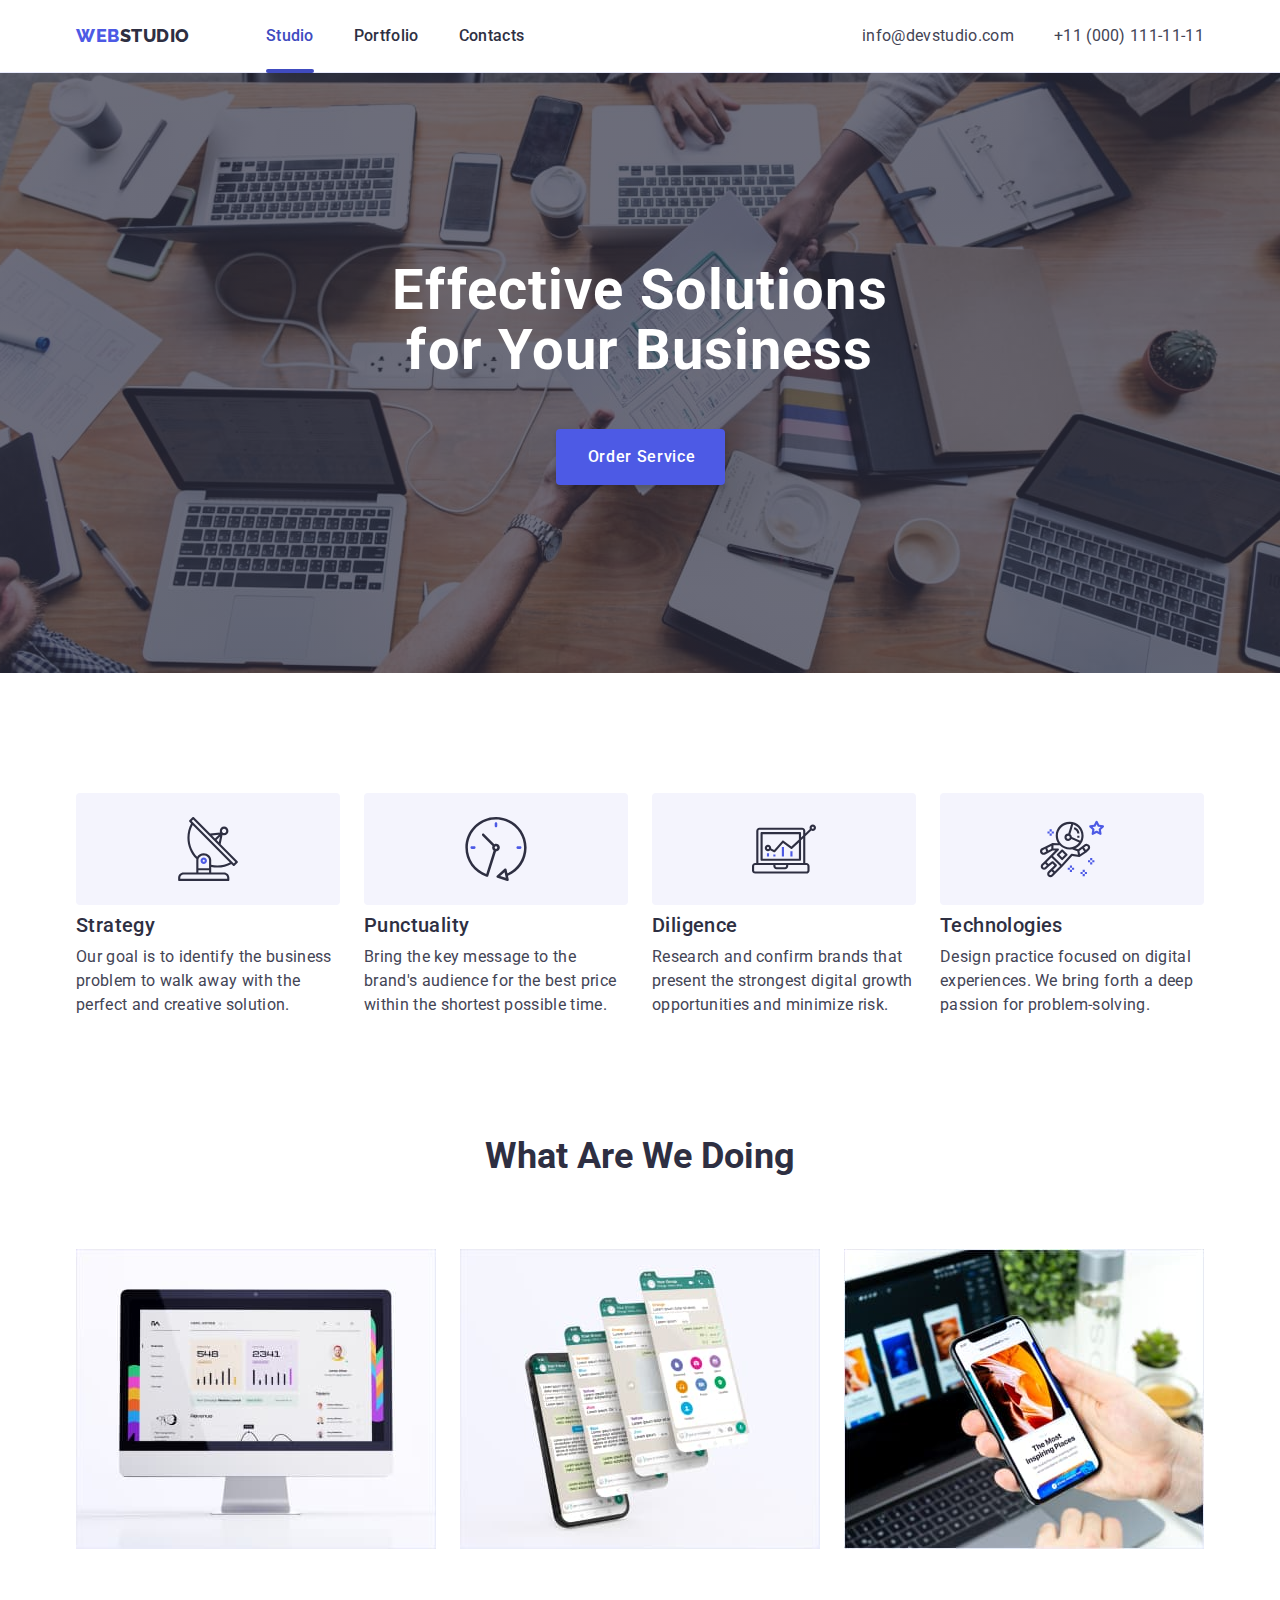
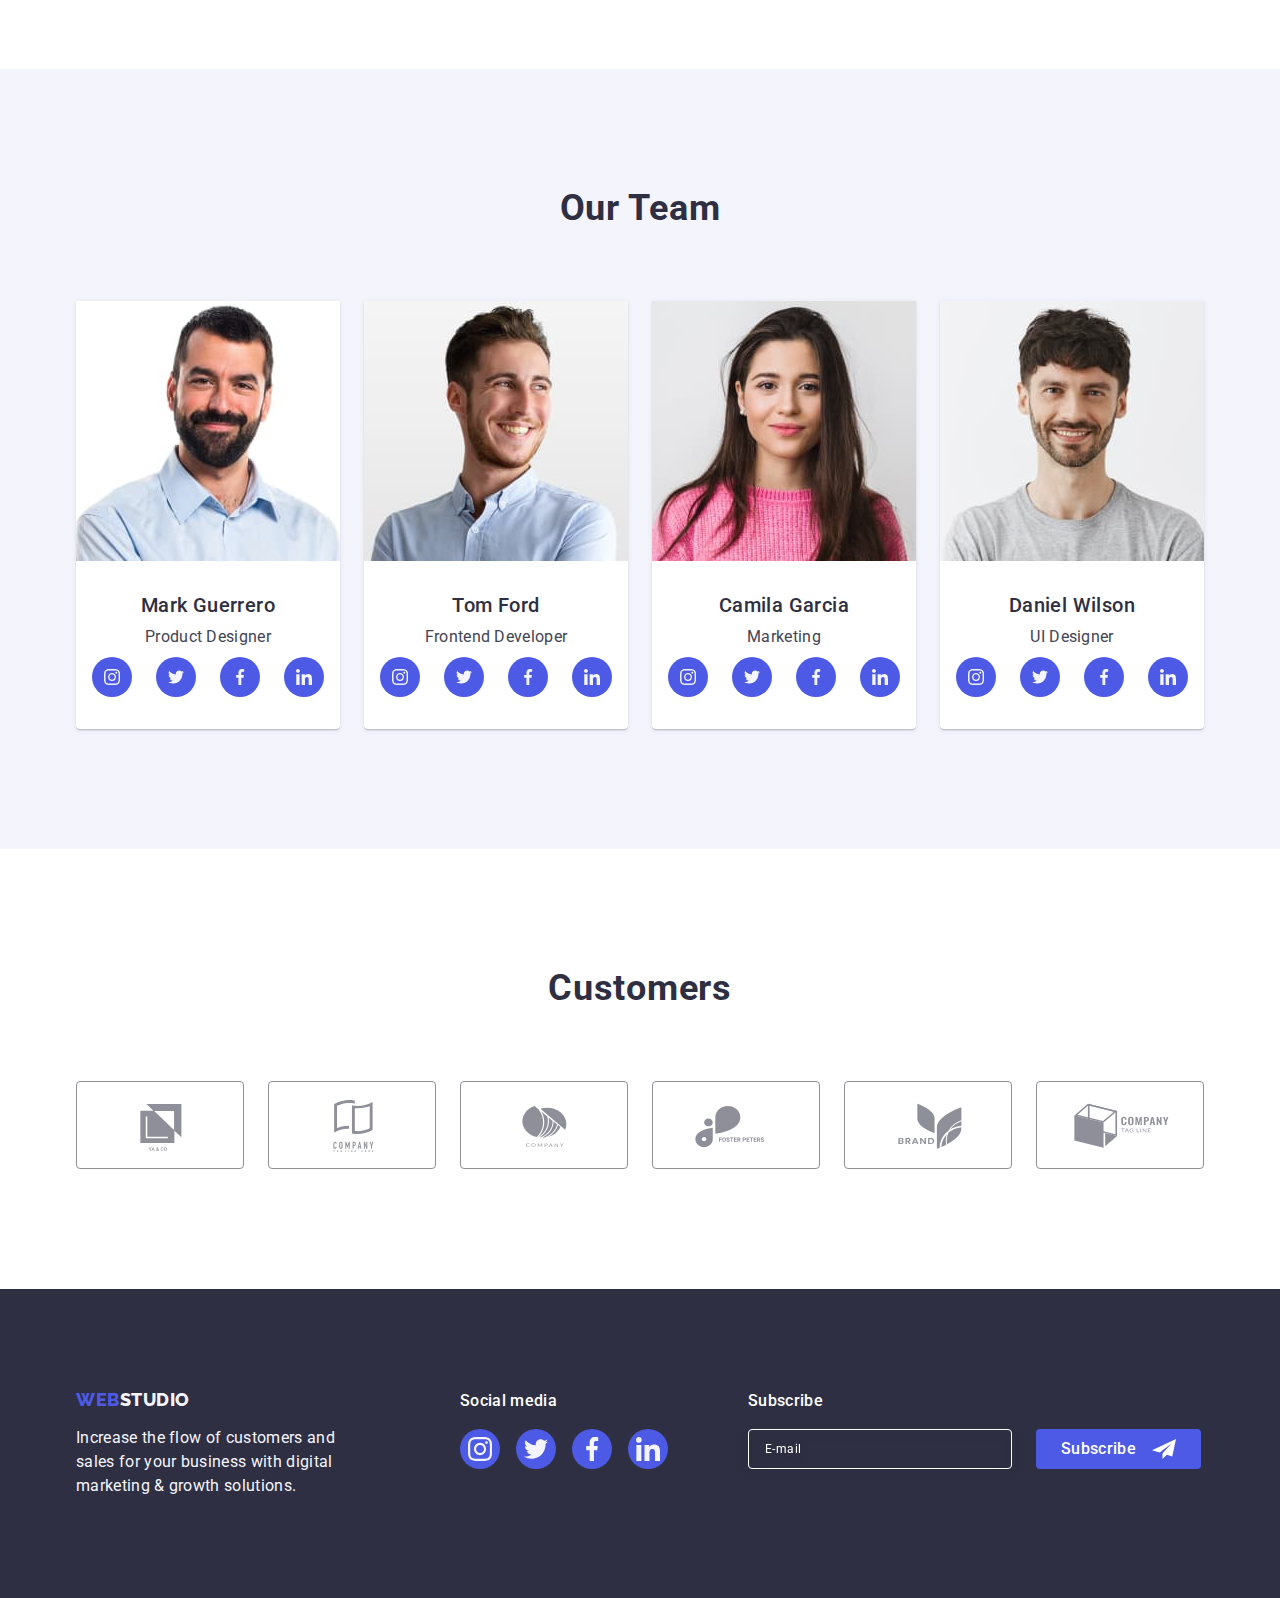
==== commit d207348b: "homework6_26.05" ====
--- a/index.html
+++ b/index.html
@@ -412,14 +412,14 @@
         <div class="footer-subscribe">
           <p class="footer-subscribe-text">Subscribe</p>
           <form class="footer-subscribe-form">
-            <input
-              class="footer-subscribe-input"
-              type="email"
-              name="email"
-              id="email"
-              placeholder=" "
-            />
-            <label class="footer-subscribe-label" for="email">E-mail</label>
+            <label class="footer-subscribe-label" for="email">
+              <input
+                class="footer-subscribe-input"
+                type="email"
+                name="email"
+                id="email"
+                placeholder="E-mail"
+            /></label>
             <button class="footer-subscribe-button" type="submit">
               Subscribe
               <svg class="footer-subscribe-icon" width="24" height="24">
--- a/css/styles.css
+++ b/css/styles.css
@@ -515,8 +515,11 @@
     display: flex;
     justify-content: center;
     align-items: center;
-    gap: 24px;
-    margin-top: 16px;
+}
+
+.footer-subscribe-text {
+    margin-bottom: 16px;
+
 }
 
 .footer-subscribe-text,
@@ -533,47 +536,41 @@
     display: flex;
     justify-content: center;
     align-items: center;
+    min-width: 165px;
+    height: 40px;
     padding: 8px 24px;
     background: var(--main-color-link);
     border-radius: 4px;
     cursor: pointer;
+    border: none;
 }
 
 .footer-subscribe-label {
-    position: absolute;
-    top: 8px;
-    left: 16px;
+    margin-right: 24px;
+
+}
+
+.footer-subscribe-input,
+.footer-subscribe-input::placeholder {
 
     font-size: 12px;
     line-height: 2;
     letter-spacing: 0.04em;
 
     color: var(--third-color-font);
-
-    transition: opacity 250ms cubic-bezier(0.4, 0, 0.2, 1);
-
 }
 
 .footer-subscribe-input {
-    padding: 8px 16px;
-    min-width: 264px;
-    min-height: 40px;
-
-    font-size: 12px;
-    line-height: 2;
-    letter-spacing: 0.04em;
-
-    color: var(--third-color-font);
+    width: 264px;
+    height: 40px;
+    padding-left: 16px;
 
     background-color: transparent;
     border: 1px solid var(--third-color-font);
     border-radius: 4px;
-}
-
-.footer-subscribe-input:focus+.footer-subscribe-label,
-.footer-subscribe-input:not(:placeholder-shown)+.footer-subscribe-label {
-    opacity: 0;
-}
+    filter: drop-shadow(0px 4px 4px rgba(0, 0, 0, 0.15))
+}
+
 
 .footer-subscribe-icon {
     margin-left: 16px;
